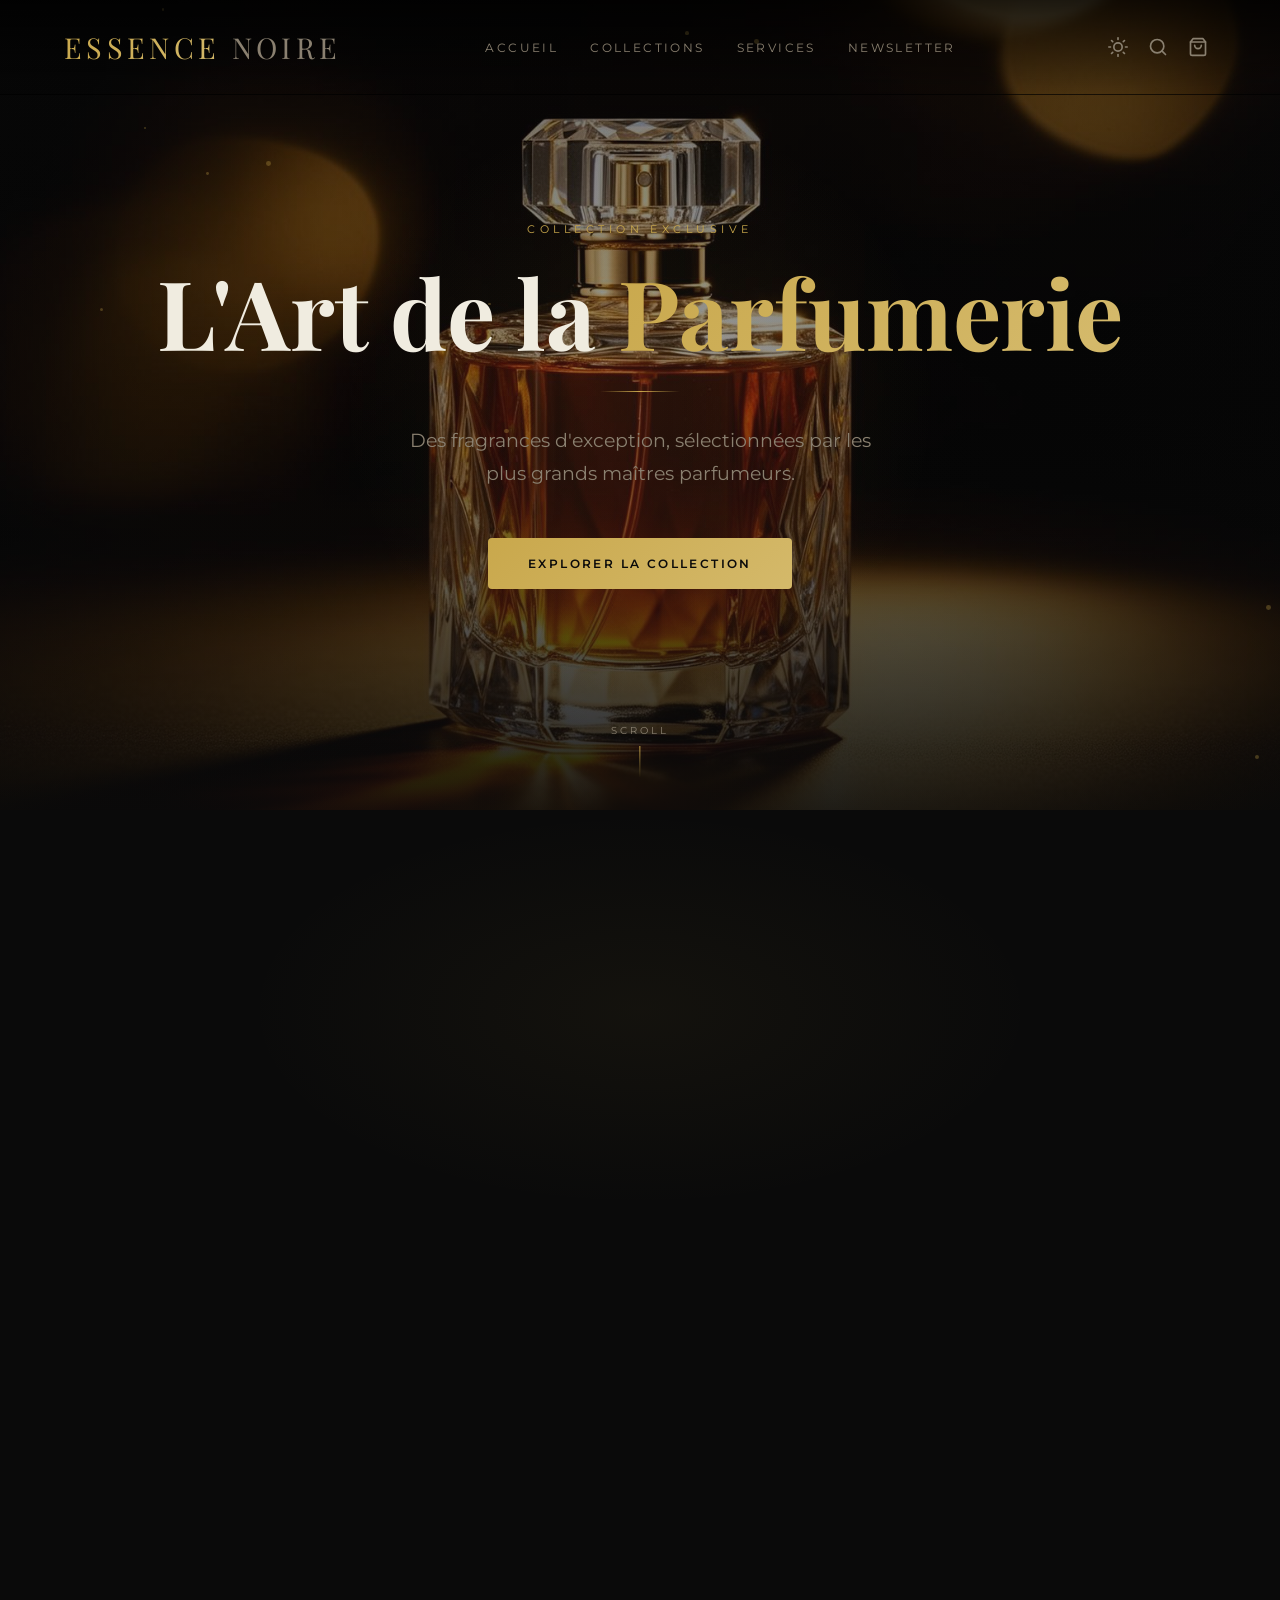
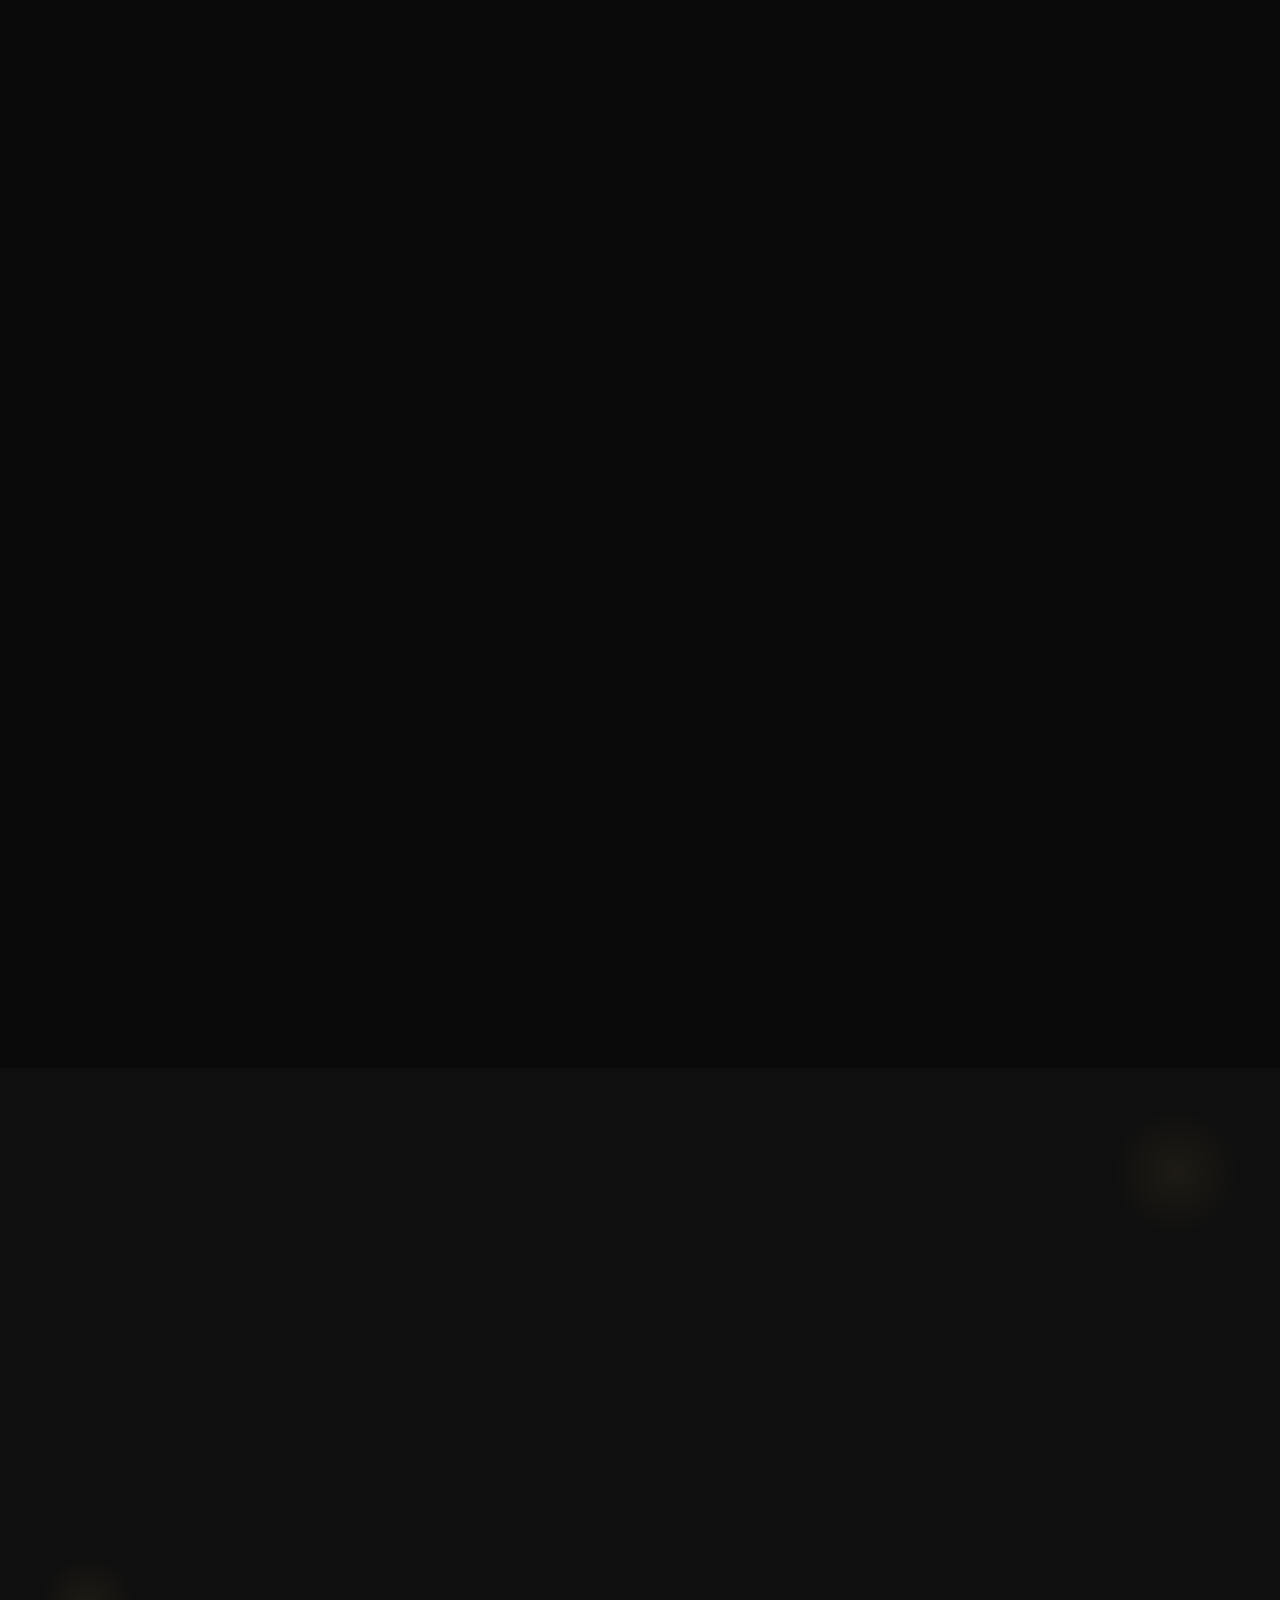
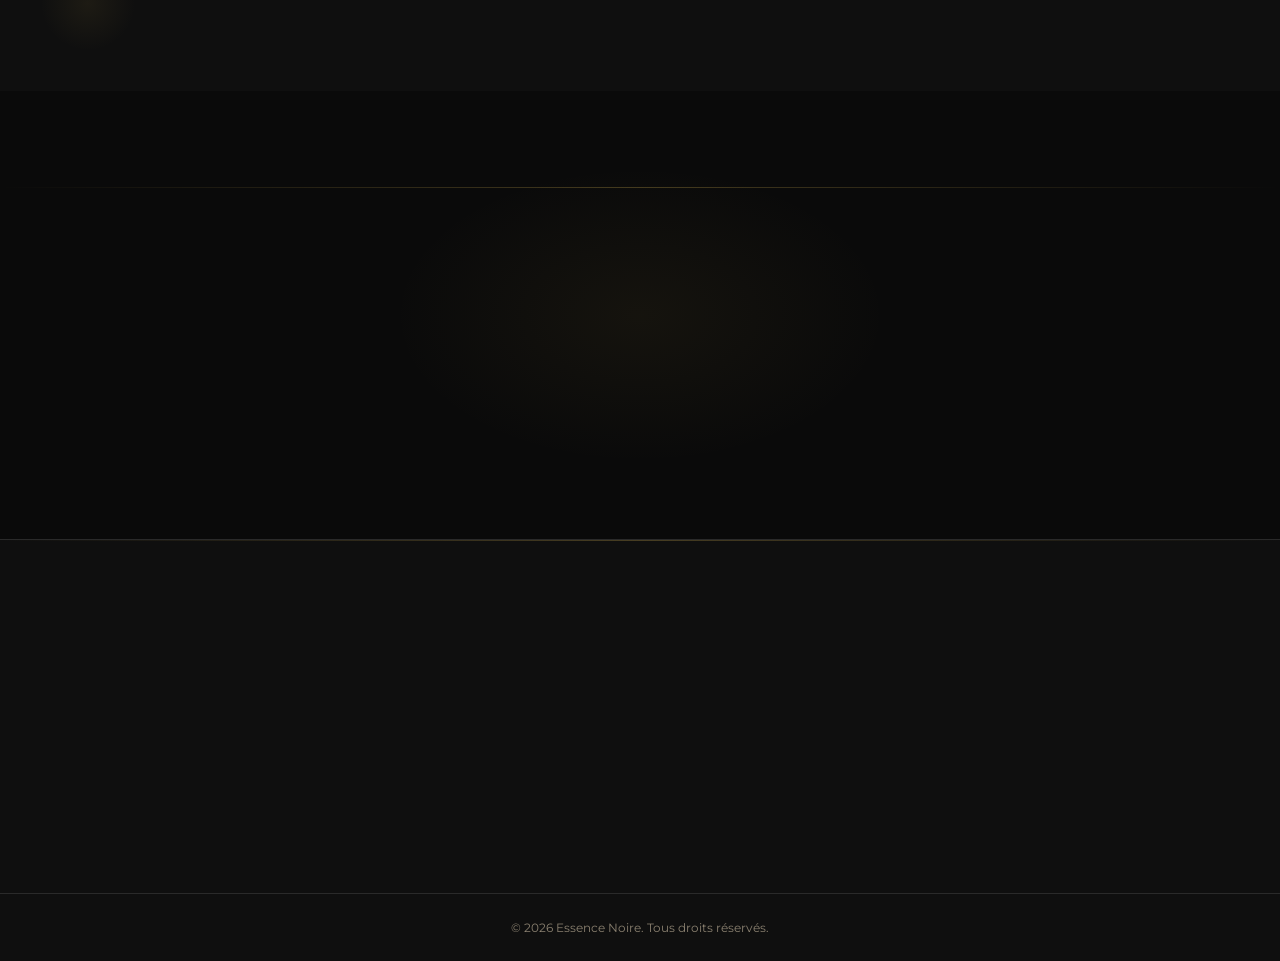
==== index.html @ 80283ce9 "commit-0" ====
<!DOCTYPE html>
<html lang="fr">
<head>
  <meta charset="UTF-8" />
  <meta name="viewport" content="width=device-width, initial-scale=1.0" />
  <title>Essence Noire — L'Art de la Parfumerie</title>
  <link rel="icon" href="favicon.ico" />
  <link rel="preconnect" href="https://fonts.googleapis.com" />
  <link rel="preconnect" href="https://fonts.gstatic.com" crossorigin />
  <link href="https://fonts.googleapis.com/css2?family=Playfair+Display:ital,wght@0,400;0,500;0,600;0,700;1,400&family=Montserrat:wght@300;400;500;600&display=swap" rel="stylesheet" />
  <link rel="stylesheet" href="style.css" />
</head>
<body class="dark">

  <!-- ===== HEADER ===== -->
  <header id="header">
    <div class="container header-inner">
      <a href="#accueil" class="logo" onclick="scrollTo('accueil')">
        <span class="logo-gold">ESSENCE</span>
        <span class="logo-light">NOIRE</span>
      </a>

      <nav id="desktop-nav">
        <button class="nav-link active" data-section="accueil" onclick="scrollTo('accueil')">Accueil</button>
        <button class="nav-link" data-section="collections" onclick="scrollTo('collections')">Collections</button>
        <button class="nav-link" data-section="services" onclick="scrollTo('services')">Services</button>
        <button class="nav-link" data-section="newsletter" onclick="scrollTo('newsletter')">Newsletter</button>
      </nav>

      <div class="header-actions">
        <button class="icon-btn" id="theme-toggle" aria-label="Changer le thème" onclick="toggleTheme()">
          <svg id="icon-sun" xmlns="http://www.w3.org/2000/svg" width="20" height="20" viewBox="0 0 24 24" fill="none" stroke="currentColor" stroke-width="2" stroke-linecap="round" stroke-linejoin="round"><circle cx="12" cy="12" r="5"/><line x1="12" y1="1" x2="12" y2="3"/><line x1="12" y1="21" x2="12" y2="23"/><line x1="4.22" y1="4.22" x2="5.64" y2="5.64"/><line x1="18.36" y1="18.36" x2="19.78" y2="19.78"/><line x1="1" y1="12" x2="3" y2="12"/><line x1="21" y1="12" x2="23" y2="12"/><line x1="4.22" y1="19.78" x2="5.64" y2="18.36"/><line x1="18.36" y1="5.64" x2="19.78" y2="4.22"/></svg>
          <svg id="icon-moon" xmlns="http://www.w3.org/2000/svg" width="20" height="20" viewBox="0 0 24 24" fill="none" stroke="currentColor" stroke-width="2" stroke-linecap="round" stroke-linejoin="round" style="display:none"><path d="M21 12.79A9 9 0 1 1 11.21 3 7 7 0 0 0 21 12.79z"/></svg>
        </button>
        <button class="icon-btn" id="search-btn" aria-label="Rechercher" onclick="toggleSearch()">
          <svg xmlns="http://www.w3.org/2000/svg" width="20" height="20" viewBox="0 0 24 24" fill="none" stroke="currentColor" stroke-width="2" stroke-linecap="round" stroke-linejoin="round"><circle cx="11" cy="11" r="8"/><line x1="21" y1="21" x2="16.65" y2="16.65"/></svg>
        </button>
        <button class="icon-btn cart-btn" aria-label="Panier" onclick="toggleCart()">
          <svg xmlns="http://www.w3.org/2000/svg" width="20" height="20" viewBox="0 0 24 24" fill="none" stroke="currentColor" stroke-width="2" stroke-linecap="round" stroke-linejoin="round"><path d="M6 2L3 6v14a2 2 0 0 0 2 2h14a2 2 0 0 0 2-2V6l-3-4z"/><line x1="3" y1="6" x2="21" y2="6"/><path d="M16 10a4 4 0 0 1-8 0"/></svg>
          <span class="cart-badge" id="cart-badge" style="display:none">0</span>
        </button>
        <button class="icon-btn mobile-menu-btn" aria-label="Menu" onclick="toggleMobileMenu()">
          <svg id="menu-icon" xmlns="http://www.w3.org/2000/svg" width="22" height="22" viewBox="0 0 24 24" fill="none" stroke="currentColor" stroke-width="2" stroke-linecap="round" stroke-linejoin="round"><line x1="3" y1="12" x2="21" y2="12"/><line x1="3" y1="6" x2="21" y2="6"/><line x1="3" y1="18" x2="21" y2="18"/></svg>
          <svg id="close-icon" xmlns="http://www.w3.org/2000/svg" width="22" height="22" viewBox="0 0 24 24" fill="none" stroke="currentColor" stroke-width="2" stroke-linecap="round" stroke-linejoin="round" style="display:none"><line x1="18" y1="6" x2="6" y2="18"/><line x1="6" y1="6" x2="18" y2="18"/></svg>
        </button>
      </div>
    </div>

    <!-- Mobile menu -->
    <div id="mobile-menu" class="mobile-menu hidden">
      <nav>
        <button class="mobile-nav-link" onclick="scrollTo('accueil')">Accueil</button>
        <button class="mobile-nav-link" onclick="scrollTo('collections')">Collections</button>
        <button class="mobile-nav-link" onclick="scrollTo('services')">Services</button>
        <button class="mobile-nav-link" onclick="scrollTo('newsletter')">Newsletter</button>
      </nav>
    </div>
  </header>

  <!-- ===== SEARCH OVERLAY ===== -->
  <div id="search-overlay" class="search-overlay hidden" onclick="closeSearch()"></div>
  <div id="search-panel" class="search-panel hidden">
    <div class="search-panel-inner">
      <div class="search-input-wrap">
        <svg class="search-input-icon" xmlns="http://www.w3.org/2000/svg" width="20" height="20" viewBox="0 0 24 24" fill="none" stroke="currentColor" stroke-width="2" stroke-linecap="round" stroke-linejoin="round"><circle cx="11" cy="11" r="8"/><line x1="21" y1="21" x2="16.65" y2="16.65"/></svg>
        <input
          type="text"
          id="search-input"
          class="search-input"
          placeholder="Rechercher un parfum, une marque, une note…"
          oninput="handleSearch()"
          autocomplete="off"
        />
        <button class="search-clear hidden" id="search-clear" onclick="clearSearch()" aria-label="Effacer">
          <svg xmlns="http://www.w3.org/2000/svg" width="16" height="16" viewBox="0 0 24 24" fill="none" stroke="currentColor" stroke-width="2" stroke-linecap="round" stroke-linejoin="round"><line x1="18" y1="6" x2="6" y2="18"/><line x1="6" y1="6" x2="18" y2="18"/></svg>
        </button>
        <button class="search-close-btn" onclick="closeSearch()" aria-label="Fermer">Esc</button>
      </div>

      <!-- Results -->
      <div id="search-results" class="search-results hidden"></div>

      <!-- Default state -->
      <div id="search-default" class="search-default">
        <p class="search-hint">Tapez pour rechercher parmi nos <strong>6 parfums</strong></p>
        <div class="search-tags">
          <button class="search-tag" onclick="setSearchQuery('Dior')">Dior</button>
          <button class="search-tag" onclick="setSearchQuery('Orientale')">Orientale</button>
          <button class="search-tag" onclick="setSearchQuery('Florale')">Florale</button>
          <button class="search-tag" onclick="setSearchQuery('Boisée')">Boisée</button>
          <button class="search-tag" onclick="setSearchQuery('Baccarat')">Baccarat</button>
          <button class="search-tag" onclick="setSearchQuery('Chanel')">Chanel</button>
        </div>
      </div>

      <!-- No results -->
      <div id="search-empty" class="search-empty hidden">
        <svg xmlns="http://www.w3.org/2000/svg" width="40" height="40" viewBox="0 0 24 24" fill="none" stroke="currentColor" stroke-width="1.5" stroke-linecap="round" stroke-linejoin="round"><circle cx="11" cy="11" r="8"/><line x1="21" y1="21" x2="16.65" y2="16.65"/></svg>
        <p>Aucun parfum trouvé pour <strong id="search-empty-query"></strong></p>
      </div>
    </div>
  </div>

  <!-- ===== HERO ===== -->
  <section id="accueil" class="hero">
    <div class="hero-bg">
      <img src="assets/hero-perfume.jpg" alt="Parfum de luxe" class="hero-img" id="hero-img" />
    </div>
    <div class="hero-overlay"></div>
    <div class="hero-overlay-sides"></div>

    <!-- Particles -->
    <div class="particles" id="particles"></div>
    <div class="hero-glow"></div>

    <div class="container hero-content">
      <p class="hero-sub reveal-item">Collection Exclusive</p>
      <h1 class="hero-title reveal-item">
        L'Art de la <em>Parfumerie</em>
      </h1>
      <div class="hero-divider reveal-item"></div>
      <p class="hero-desc reveal-item">
        Des fragrances d'exception, sélectionnées par les plus grands maîtres parfumeurs.
      </p>
      <a href="#collections" class="hero-btn reveal-item" onclick="event.preventDefault(); scrollTo('collections')">
        Explorer la Collection
      </a>
    </div>

    <div class="scroll-indicator">
      <span class="scroll-text">Scroll</span>
      <div class="scroll-line"></div>
    </div>
  </section>

  <!-- ===== COLLECTIONS ===== -->
  <section id="collections" class="section">
    <div class="section-glow"></div>
    <div class="container">
      <div class="section-header">
        <p class="section-label reveal-item">Sélection Exclusive</p>
        <h2 class="section-title reveal-item">Nos Parfums Vedettes</h2>
        <div class="ornament reveal-item">
          <span class="ornament-diamond"></span>
          <div class="ornament-line"></div>
          <span class="ornament-diamond"></span>
        </div>
        <p class="section-desc reveal-item">Fragrances sélectionnées pour leur qualité et leur singularité.</p>
      </div>

      <div class="products-grid" id="products-grid"></div>
    </div>
  </section>

  <!-- ===== SERVICES ===== -->
  <section id="services" class="section section-alt">
    <div class="service-glow service-glow-1"></div>
    <div class="service-glow service-glow-2"></div>
    <div class="container">
      <div class="section-header">
        <p class="section-label reveal-item">Nos Services</p>
        <h2 class="section-title reveal-item">Une Expérience d'Exception</h2>
        <div class="ornament reveal-item">
          <span class="ornament-diamond"></span>
          <div class="ornament-line"></div>
          <span class="ornament-diamond"></span>
        </div>
      </div>

      <div class="services-grid">
        <div class="service-card reveal-item">
          <div class="service-icon">✨</div>
          <h3>Échantillons Offerts</h3>
          <p>Des échantillons avec chaque commande.</p>
        </div>
        <div class="service-card reveal-item">
          <div class="service-icon">📦</div>
          <h3>Emballage Luxueux</h3>
          <p>Un écrin digne des plus grandes maisons.</p>
        </div>
        <div class="service-card reveal-item">
          <div class="service-icon">🚚</div>
          <h3>Livraison Express</h3>
          <p>24h sur Paris, 48h en France.</p>
        </div>
        <div class="service-card reveal-item">
          <div class="service-icon">💬</div>
          <h3>Conseil Expert</h3>
          <p>Nos parfumeurs vous accompagnent.</p>
        </div>
      </div>
    </div>
  </section>

  <!-- ===== NEWSLETTER ===== -->
  <section id="newsletter" class="section newsletter-section">
    <div class="newsletter-glow"></div>
    <div class="separator-glow"></div>
    <div class="container">
      <div class="newsletter-inner">
        <p class="section-label reveal-item">Newsletter</p>
        <h2 class="section-title reveal-item">Restez Informé</h2>
        <div class="ornament reveal-item">
          <span class="ornament-diamond"></span>
          <div class="ornament-line"></div>
          <span class="ornament-diamond"></span>
        </div>
        <p class="section-desc reveal-item">Recevez nos nouvelles collections et offres exclusives.</p>

        <div class="newsletter-form-wrap reveal-item" id="newsletter-wrap">
          <form class="newsletter-form" onsubmit="handleNewsletter(event)">
            <div class="email-field">
              <svg class="email-icon" xmlns="http://www.w3.org/2000/svg" width="16" height="16" viewBox="0 0 24 24" fill="none" stroke="currentColor" stroke-width="2" stroke-linecap="round" stroke-linejoin="round"><path d="M4 4h16c1.1 0 2 .9 2 2v12c0 1.1-.9 2-2 2H4c-1.1 0-2-.9-2-2V6c0-1.1.9-2 2-2z"/><polyline points="22,6 12,12 2,6"/></svg>
              <input type="email" placeholder="Votre email" required id="email-input" />
            </div>
            <button type="submit" class="btn-primary">
              S'inscrire
              <svg xmlns="http://www.w3.org/2000/svg" width="16" height="16" viewBox="0 0 24 24" fill="none" stroke="currentColor" stroke-width="2" stroke-linecap="round" stroke-linejoin="round"><line x1="5" y1="12" x2="19" y2="12"/><polyline points="12 5 19 12 12 19"/></svg>
            </button>
          </form>
          <div id="newsletter-success" class="newsletter-success hidden">
            <div class="success-icon">✓</div>
            <span>Merci pour votre inscription !</span>
          </div>
        </div>
      </div>
    </div>
  </section>

  <!-- ===== FOOTER ===== -->
  <footer class="footer">
    <div class="separator-glow"></div>
    <div class="container footer-grid">
      <div class="footer-brand reveal-item">
        <h3 class="footer-logo">
          <span class="logo-gold">ESSENCE</span>
          <span class="logo-light"> NOIRE</span>
        </h3>
        <p>L'art de la parfumerie d'exception depuis Casablanca. Chaque fragrance raconte une histoire unique.</p>
      </div>

      <div class="footer-col reveal-item">
        <h4 class="footer-heading">Contact</h4>
        <p class="footer-contact-item">
          <svg xmlns="http://www.w3.org/2000/svg" width="16" height="16" viewBox="0 0 24 24" fill="none" stroke="currentColor" stroke-width="2" stroke-linecap="round" stroke-linejoin="round"><path d="M21 10c0 7-9 13-9 13s-9-6-9-13a9 9 0 0 1 18 0z"/><circle cx="12" cy="10" r="3"/></svg>
          Bd Anfa, Casablanca 20250, Maroc
        </p>
        <p class="footer-contact-item">
          <svg xmlns="http://www.w3.org/2000/svg" width="16" height="16" viewBox="0 0 24 24" fill="none" stroke="currentColor" stroke-width="2" stroke-linecap="round" stroke-linejoin="round"><path d="M22 16.92v3a2 2 0 0 1-2.18 2 19.79 19.79 0 0 1-8.63-3.07A19.5 19.5 0 0 1 4.69 13a19.79 19.79 0 0 1-3.07-8.67A2 2 0 0 1 3.56 2h3a2 2 0 0 1 2 1.72c.127.96.361 1.903.7 2.81a2 2 0 0 1-.45 2.11L8.09 9.91a16 16 0 0 0 6 6l1.27-1.27a2 2 0 0 1 2.11-.45c.907.339 1.85.573 2.81.7A2 2 0 0 1 22 16.92z"/></svg>
          +212 5 22 36 10 00
        </p>
        <p class="footer-contact-item">
          <svg xmlns="http://www.w3.org/2000/svg" width="16" height="16" viewBox="0 0 24 24" fill="none" stroke="currentColor" stroke-width="2" stroke-linecap="round" stroke-linejoin="round"><path d="M4 4h16c1.1 0 2 .9 2 2v12c0 1.1-.9 2-2 2H4c-1.1 0-2-.9-2-2V6c0-1.1.9-2 2-2z"/><polyline points="22,6 12,12 2,6"/></svg>
          contact@essencenoire.ma
        </p>
      </div>

      <div class="footer-col reveal-item">
        <h4 class="footer-heading">Informations</h4>
        <ul class="footer-links">
          <li><a href="#">Mentions Légales</a></li>
          <li><a href="#">Confidentialité</a></li>
          <li><a href="#">CGV</a></li>
          <li><a href="admin.html" style="color:var(--gold)">⚙ Admin</a></li>
        </ul>
      </div>
    </div>
    <div class="footer-bottom">
      <p>© 2026 Essence Noire. Tous droits réservés.</p>
    </div>
  </footer>

  <!-- ===== CART DRAWER ===== -->
  <div id="cart-overlay" class="cart-overlay hidden" onclick="closeCart()"></div>
  <div id="cart-drawer" class="cart-drawer">
    <div class="cart-header">
      <h3>Votre Panier</h3>
      <button class="icon-btn" onclick="closeCart()">
        <svg xmlns="http://www.w3.org/2000/svg" width="20" height="20" viewBox="0 0 24 24" fill="none" stroke="currentColor" stroke-width="2" stroke-linecap="round" stroke-linejoin="round"><line x1="18" y1="6" x2="6" y2="18"/><line x1="6" y1="6" x2="18" y2="18"/></svg>
      </button>
    </div>
    <div id="cart-items" class="cart-items"></div>
    <div class="cart-footer" id="cart-footer" style="display:none">
      <div class="cart-total">
        <span>Total</span>
        <span id="cart-total-price">0.00 MAD</span>
      </div>
      <button class="btn-primary btn-full" onclick="openCheckout()">
        <svg xmlns="http://www.w3.org/2000/svg" width="16" height="16" viewBox="0 0 24 24" fill="none" stroke="currentColor" stroke-width="2" stroke-linecap="round" stroke-linejoin="round"><path d="M5 12h14"/><path d="M12 5l7 7-7 7"/></svg>
        Commander
      </button>
    </div>
  </div>

  <!-- ===== PRODUCT MODAL ===== -->
  <div id="modal-overlay" class="modal-overlay hidden" onclick="closeModal()"></div>
  <div id="product-modal" class="product-modal hidden">
    <button class="modal-close" onclick="closeModal()">
      <svg xmlns="http://www.w3.org/2000/svg" width="20" height="20" viewBox="0 0 24 24" fill="none" stroke="currentColor" stroke-width="2" stroke-linecap="round" stroke-linejoin="round"><line x1="18" y1="6" x2="6" y2="18"/><line x1="6" y1="6" x2="18" y2="18"/></svg>
    </button>
    <div id="modal-content" class="modal-content"></div>
  </div>

  <!-- ===== CHECKOUT MODAL ===== -->
  <div id="checkout-overlay" class="modal-overlay hidden" onclick="closeCheckout()"></div>
  <div id="checkout-modal" class="checkout-modal hidden">
    <button class="modal-close" onclick="closeCheckout()">
      <svg xmlns="http://www.w3.org/2000/svg" width="20" height="20" viewBox="0 0 24 24" fill="none" stroke="currentColor" stroke-width="2" stroke-linecap="round" stroke-linejoin="round"><line x1="18" y1="6" x2="6" y2="18"/><line x1="6" y1="6" x2="18" y2="18"/></svg>
    </button>

    <!-- Step indicator -->
    <div class="checkout-steps">
      <div class="checkout-step active" id="step-dot-1">
        <div class="step-dot">1</div>
        <span>Vos infos</span>
      </div>
      <div class="step-line"></div>
      <div class="checkout-step" id="step-dot-2">
        <div class="step-dot">2</div>
        <span>Récapitulatif</span>
      </div>
      <div class="step-line"></div>
      <div class="checkout-step" id="step-dot-3">
        <div class="step-dot">✓</div>
        <span>Confirmation</span>
      </div>
    </div>

    <!-- STEP 1 : Form -->
    <div id="checkout-step-1" class="checkout-body">
      <h2 class="checkout-title">Informations de livraison</h2>
      <form id="checkout-form" onsubmit="goToStep2(event)" novalidate>
        <div class="form-row">
          <div class="form-group">
            <label>Prénom *</label>
            <input type="text" id="c-firstname" placeholder="Mohammed" required />
            <span class="field-error" id="err-firstname"></span>
          </div>
          <div class="form-group">
            <label>Nom *</label>
            <input type="text" id="c-lastname" placeholder="El Amrani" required />
            <span class="field-error" id="err-lastname"></span>
          </div>
        </div>
        <div class="form-group">
          <label>Email *</label>
          <input type="email" id="c-email" placeholder="vous@exemple.ma" required />
          <span class="field-error" id="err-email"></span>
        </div>
        <div class="form-group">
          <label>Téléphone *</label>
          <input type="tel" id="c-phone" placeholder="+212 6 00 00 00 00" required />
          <span class="field-error" id="err-phone"></span>
        </div>
        <div class="form-group">
          <label>Adresse *</label>
          <input type="text" id="c-address" placeholder="Bd Anfa, Apt 5" required />
          <span class="field-error" id="err-address"></span>
        </div>
        <div class="form-row">
          <div class="form-group">
            <label>Ville *</label>
            <input type="text" id="c-city" placeholder="Casablanca" required />
            <span class="field-error" id="err-city"></span>
          </div>
          <div class="form-group">
            <label>Code Postal</label>
            <input type="text" id="c-zip" placeholder="20250" />
          </div>
        </div>
        <div class="form-group">
          <label>Note (optionnel)</label>
          <textarea id="c-note" placeholder="Instructions de livraison..."></textarea>
        </div>
        <div class="checkout-footer">
          <button type="button" class="btn-ghost" onclick="closeCheckout()">Annuler</button>
          <button type="submit" class="btn-primary">
            Continuer
            <svg xmlns="http://www.w3.org/2000/svg" width="16" height="16" viewBox="0 0 24 24" fill="none" stroke="currentColor" stroke-width="2" stroke-linecap="round" stroke-linejoin="round"><path d="M5 12h14"/><path d="M12 5l7 7-7 7"/></svg>
          </button>
        </div>
      </form>
    </div>

    <!-- STEP 2 : Summary -->
    <div id="checkout-step-2" class="checkout-body hidden">
      <h2 class="checkout-title">Récapitulatif de la commande</h2>
      <div class="summary-grid">
        <div>
          <h4 class="summary-section-title">Livraison à</h4>
          <div id="summary-address" class="summary-address-box"></div>
        </div>
        <div>
          <h4 class="summary-section-title">Articles</h4>
          <div id="summary-items" class="summary-items"></div>
          <div class="summary-total-row">
            <span>Total</span>
            <span id="summary-total" class="summary-total-amount"></span>
          </div>
        </div>
      </div>
      <div class="checkout-footer">
        <button type="button" class="btn-ghost" onclick="goToStep1()">← Retour</button>
        <button type="button" class="btn-primary" onclick="confirmOrder()">
          <svg xmlns="http://www.w3.org/2000/svg" width="16" height="16" viewBox="0 0 24 24" fill="none" stroke="currentColor" stroke-width="2" stroke-linecap="round" stroke-linejoin="round"><polyline points="20 6 9 17 4 12"/></svg>
          Confirmer la commande
        </button>
      </div>
    </div>

    <!-- STEP 3 : Confirmation -->
    <div id="checkout-step-3" class="checkout-body hidden">
      <div class="confirmation-wrap">
        <div class="confirmation-icon">✓</div>
        <h2 class="checkout-title">Commande confirmée !</h2>
        <p class="confirmation-ref">Référence : <strong id="order-ref"></strong></p>
        <p class="confirmation-msg">Merci pour votre commande. Nous vous contacterons bientôt pour organiser la livraison.</p>
        <button class="btn-primary" onclick="closeCheckout()">Fermer</button>
      </div>
    </div>
  </div>

  <script src="app.js"></script>
</body>
</html>
---- style.css ----
/* ========================================
   ESSENCE NOIRE — Style Premium
   HTML + CSS + JS pur (pas de framework)
   ======================================== */

/* ---- Variables ---- */
:root {
  --gold: #c9a84c;
  --gold-light: #d4b96a;
  --gold-dark: #8a6f2e;
  --cream: #f5f0e8;
  --rose: #d4836a;
  --bg: #0a0a0a;
  --bg-card: #111111;
  --bg-muted: #1a1a1a;
  --text: #f0ece0;
  --text-muted: #8a8070;
  --border: #2a2a2a;
  --radius: 4px;
  --font-display: 'Playfair Display', Georgia, serif;
  --font-body: 'Montserrat', system-ui, sans-serif;
  --shadow-gold: 0 4px 30px rgba(201,168,76,0.15);
  --shadow-elevated: 0 8px 40px rgba(0,0,0,0.5);
}

body.light {
  --bg: #faf8f4;
  --bg-card: #f5f2ec;
  --bg-muted: #eee8dc;
  --text: #2a2016;
  --text-muted: #7a6a50;
  --border: #ddd4c0;
  --gold: #9a6e1a;
  --gold-light: #b88a2e;
}

/* ---- Reset ---- */
*, *::before, *::after { box-sizing: border-box; margin: 0; padding: 0; }
html { scroll-behavior: smooth; }
body {
  font-family: var(--font-body);
  background: var(--bg);
  color: var(--text);
  line-height: 1.6;
  overflow-x: hidden;
  transition: background 0.4s, color 0.4s;
}
a { text-decoration: none; color: inherit; }
button { cursor: pointer; font-family: var(--font-body); }
img { display: block; max-width: 100%; }
ul { list-style: none; }

.container {
  max-width: 1200px;
  margin: 0 auto;
  padding: 0 24px;
}

.hidden { display: none !important; }

/* ========================================
   HEADER
   ======================================== */
#header {
  position: fixed;
  top: 0; left: 0; right: 0;
  z-index: 100;
  transition: background 0.5s, padding 0.4s, border-color 0.4s;
  padding: 24px 0;
  background: linear-gradient(to bottom, rgba(0,0,0,0.7), transparent);
  border-bottom: 1px solid transparent;
}
#header.scrolled {
  background: rgba(10,10,10,0.85);
  backdrop-filter: blur(16px);
  -webkit-backdrop-filter: blur(16px);
  border-color: rgba(201,168,76,0.1);
  padding: 12px 0;
}
body.light #header.scrolled { background: rgba(250,248,244,0.85); }

.header-inner {
  display: flex;
  align-items: center;
  justify-content: space-between;
}

.logo {
  font-family: var(--font-display);
  font-size: clamp(1.3rem, 2.5vw, 1.8rem);
  letter-spacing: 0.15em;
}
.logo-gold {
  background: linear-gradient(135deg, var(--gold), var(--gold-light));
  -webkit-background-clip: text;
  -webkit-text-fill-color: transparent;
  background-clip: text;
}
.logo-light { color: var(--text-muted); font-weight: 300; }

#desktop-nav {
  display: flex;
  gap: 32px;
}
.nav-link {
  background: none;
  border: none;
  font-size: 0.75rem;
  letter-spacing: 0.2em;
  text-transform: uppercase;
  color: var(--text-muted);
  padding: 8px 0;
  position: relative;
  transition: color 0.3s;
}
.nav-link::after {
  content: '';
  position: absolute;
  bottom: -2px; left: 0;
  width: 100%; height: 1px;
  background: linear-gradient(to right, var(--gold), var(--gold-light));
  transform: scaleX(0);
  transition: transform 0.3s;
}
.nav-link.active { color: var(--gold); }
.nav-link.active::after { transform: scaleX(1); }
.nav-link:hover { color: var(--text); }

.header-actions {
  display: flex;
  align-items: center;
  gap: 4px;
}
.icon-btn {
  background: none;
  border: none;
  padding: 8px;
  color: var(--text-muted);
  border-radius: var(--radius);
  transition: color 0.3s, transform 0.2s;
  position: relative;
  display: flex;
  align-items: center;
  justify-content: center;
}
.icon-btn:hover { color: var(--gold); transform: scale(1.1); }

.cart-badge {
  position: absolute;
  top: 0; right: 0;
  width: 18px; height: 18px;
  background: linear-gradient(135deg, var(--gold), var(--gold-light));
  color: #0a0a0a;
  font-size: 10px;
  font-weight: 600;
  border-radius: 50%;
  display: flex;
  align-items: center;
  justify-content: center;
}

.mobile-menu-btn { display: none; }

.mobile-menu {
  background: rgba(10,10,10,0.95);
  backdrop-filter: blur(16px);
  border-bottom: 1px solid rgba(201,168,76,0.1);
  overflow: hidden;
  transition: max-height 0.3s ease;
}
body.light .mobile-menu { background: rgba(250,248,244,0.95); }
.mobile-menu nav {
  display: flex;
  flex-direction: column;
  padding: 16px 24px;
}
.mobile-nav-link {
  background: none;
  border: none;
  text-align: left;
  font-size: 0.75rem;
  letter-spacing: 0.2em;
  text-transform: uppercase;
  color: var(--text-muted);
  padding: 12px 0;
  transition: color 0.3s;
  border-bottom: 1px solid var(--border);
}
.mobile-nav-link:last-child { border-bottom: none; }
.mobile-nav-link:hover { color: var(--gold); }

/* ========================================
   HERO
   ======================================== */
.hero {
  position: relative;
  min-height: 90vh;
  display: flex;
  align-items: center;
  justify-content: center;
  overflow: hidden;
}
.hero-bg {
  position: absolute;
  inset: 0;
}
.hero-img {
  width: 100%; height: 110%;
  object-fit: cover;
  transform-origin: center;
  animation: kenBurns 20s ease-in-out infinite alternate;
}
@keyframes kenBurns {
  from { transform: scale(1) translate(0, -5%); }
  to   { transform: scale(1.08) translate(1%, 0); }
}
.hero-overlay {
  position: absolute;
  inset: 0;
  background: linear-gradient(to bottom, rgba(10,10,10,0.55) 0%, rgba(10,10,10,0.4) 50%, rgba(10,10,10,0.9) 100%);
}
.hero-overlay-sides {
  position: absolute;
  inset: 0;
  background: linear-gradient(to right, rgba(10,10,10,0.3), transparent, rgba(10,10,10,0.3));
}
.hero-glow {
  position: absolute;
  top: 50%; left: 50%;
  transform: translate(-50%, -50%);
  width: 600px; height: 600px;
  background: radial-gradient(circle, rgba(201,168,76,0.08) 0%, transparent 70%);
  border-radius: 50%;
  pointer-events: none;
  animation: drift 8s ease-in-out infinite;
}
@keyframes drift {
  0%, 100% { transform: translate(-50%, -50%) scale(1); }
  50% { transform: translate(-48%, -52%) scale(1.05); }
}

/* Particles */
.particles {
  position: absolute;
  inset: 0;
  pointer-events: none;
  overflow: hidden;
}
.particle {
  position: absolute;
  border-radius: 50%;
  background: rgba(201,168,76,0.3);
  animation: floatParticle var(--dur) var(--delay) ease-in-out infinite;
}
@keyframes floatParticle {
  0%   { transform: translate(0, 0) scale(1); opacity: 0.2; }
  25%  { transform: translate(10px, -30px) scale(1.3); opacity: 0.6; }
  50%  { transform: translate(-5px, -60px) scale(0.8); opacity: 0.3; }
  75%  { transform: translate(15px, -30px) scale(1.1); opacity: 0.7; }
  100% { transform: translate(0, 0) scale(1); opacity: 0.2; }
}

.hero-content {
  position: relative;
  z-index: 2;
  text-align: center;
  padding: 80px 24px;
}
.hero-sub {
  font-size: 0.7rem;
  letter-spacing: 0.4em;
  text-transform: uppercase;
  color: var(--gold);
  margin-bottom: 24px;
}
.hero-title {
  font-family: var(--font-display);
  font-size: clamp(2.5rem, 8vw, 6rem);
  line-height: 1;
  color: var(--text);
  margin-bottom: 32px;
}
.hero-title em {
  font-style: normal;
  background: linear-gradient(135deg, var(--gold) 0%, var(--gold-light) 50%, var(--gold) 100%);
  background-size: 200% auto;
  -webkit-background-clip: text;
  -webkit-text-fill-color: transparent;
  background-clip: text;
  animation: shimmer 4s linear infinite;
}
@keyframes shimmer {
  0% { background-position: 0% center; }
  100% { background-position: 200% center; }
}
.hero-divider {
  width: 80px; height: 1px;
  margin: 0 auto 32px;
  background: linear-gradient(to right, transparent, var(--gold), transparent);
  transform-origin: center;
  animation: scaleIn 1s ease 0.8s both;
}
@keyframes scaleIn { from { transform: scaleX(0); } to { transform: scaleX(1); } }

.hero-desc {
  color: var(--text-muted);
  font-size: clamp(1rem, 2vw, 1.2rem);
  max-width: 480px;
  margin: 0 auto 48px;
  line-height: 1.7;
}
.hero-btn {
  display: inline-block;
  padding: 16px 40px;
  background: linear-gradient(135deg, var(--gold), var(--gold-light));
  color: #0a0a0a;
  font-size: 0.75rem;
  letter-spacing: 0.2em;
  text-transform: uppercase;
  border-radius: var(--radius);
  font-weight: 600;
  transition: transform 0.3s, box-shadow 0.3s;
}
.hero-btn:hover {
  transform: translateY(-3px) scale(1.03);
  box-shadow: 0 8px 30px rgba(201,168,76,0.4);
}

.scroll-indicator {
  position: absolute;
  bottom: 32px; left: 50%;
  transform: translateX(-50%);
  display: flex;
  flex-direction: column;
  align-items: center;
  gap: 8px;
  z-index: 2;
}
.scroll-text {
  font-size: 0.6rem;
  letter-spacing: 0.3em;
  text-transform: uppercase;
  color: var(--text-muted);
}
.scroll-line {
  width: 1px; height: 32px;
  background: linear-gradient(to bottom, var(--gold), transparent);
  animation: pulse 2s ease-in-out infinite;
}
@keyframes pulse { 0%, 100% { opacity: 0.4; transform: scaleY(0.5); } 50% { opacity: 1; transform: scaleY(1); } }

/* ========================================
   SECTIONS
   ======================================== */
.section {
  padding: 96px 0;
  position: relative;
}
.section-alt {
  background: rgba(255,255,255,0.02);
}
body.light .section-alt { background: rgba(0,0,0,0.02); }

.section-glow {
  position: absolute;
  top: 0; left: 50%;
  transform: translateX(-50%);
  width: 800px; height: 400px;
  background: radial-gradient(ellipse, rgba(201,168,76,0.05) 0%, transparent 70%);
  pointer-events: none;
}

.section-header { text-align: center; margin-bottom: 64px; }
.section-label {
  font-size: 0.65rem;
  letter-spacing: 0.3em;
  text-transform: uppercase;
  color: var(--gold);
  margin-bottom: 16px;
  display: block;
}
.section-title {
  font-family: var(--font-display);
  font-size: clamp(2rem, 4vw, 3rem);
  color: var(--text);
  margin-bottom: 24px;
}
.section-desc {
  color: var(--text-muted);
  max-width: 480px;
  margin: 16px auto 0;
}

.ornament {
  display: flex;
  align-items: center;
  gap: 12px;
  max-width: 240px;
  margin: 0 auto;
}
.ornament-diamond {
  width: 8px; height: 8px;
  transform: rotate(45deg);
  background: rgba(201,168,76,0.6);
  flex-shrink: 0;
}
.ornament-line {
  flex: 1;
  height: 1px;
  background: linear-gradient(to right, transparent, rgba(201,168,76,0.4), transparent);
}

/* ========================================
   PRODUCTS GRID
   ======================================== */
.products-grid {
  display: grid;
  grid-template-columns: repeat(auto-fill, minmax(300px, 1fr));
  gap: 32px;
}

.product-card {
  background: var(--bg-card);
  border: 1px solid var(--border);
  border-radius: var(--radius);
  overflow: hidden;
  transition: transform 0.3s, box-shadow 0.3s, border-color 0.3s;
  cursor: pointer;
}
.product-card:hover {
  transform: translateY(-8px);
  box-shadow: var(--shadow-elevated), var(--shadow-gold);
  border-color: rgba(201,168,76,0.25);
}

.product-img-wrap {
  position: relative;
  aspect-ratio: 3/4;
  overflow: hidden;
}
.product-img {
  width: 100%; height: 100%;
  object-fit: cover;
  transition: transform 0.7s cubic-bezier(0.16,1,0.3,1);
}
.product-card:hover .product-img { transform: scale(1.12); }

.product-overlay {
  position: absolute;
  inset: 0;
  background: linear-gradient(to top, rgba(10,10,10,0.8), rgba(10,10,10,0.2), transparent);
  opacity: 0;
  transition: opacity 0.5s;
  display: flex;
  align-items: center;
  justify-content: center;
}
.product-card:hover .product-overlay { opacity: 1; }

.product-discover {
  padding: 8px 16px;
  background: rgba(10,10,10,0.9);
  backdrop-filter: blur(4px);
  color: var(--text);
  font-size: 0.65rem;
  letter-spacing: 0.2em;
  text-transform: uppercase;
  border-radius: var(--radius);
  display: flex;
  align-items: center;
  gap: 8px;
  transform: translateY(16px);
  transition: transform 0.4s ease 0.1s, opacity 0.4s ease 0.1s;
  opacity: 0;
}
.product-card:hover .product-discover { transform: translateY(0); opacity: 1; }

.product-family-badge {
  position: absolute;
  top: 12px; left: 12px;
  padding: 4px 12px;
  background: rgba(10,10,10,0.8);
  backdrop-filter: blur(4px);
  border: 1px solid rgba(255,255,255,0.1);
  border-radius: var(--radius);
  font-size: 0.6rem;
  letter-spacing: 0.15em;
  text-transform: uppercase;
  color: var(--text);
}

.product-fav-badge {
  position: absolute;
  top: 12px; right: 12px;
  color: #e05050;
  fill: #e05050;
  filter: drop-shadow(0 2px 4px rgba(0,0,0,0.5));
}

.product-body { padding: 20px; }
.product-brand {
  font-size: 0.6rem;
  letter-spacing: 0.2em;
  text-transform: uppercase;
  color: var(--text-muted);
  margin-bottom: 8px;
}
.product-name {
  font-family: var(--font-display);
  font-size: 1.1rem;
  color: var(--text);
  margin-bottom: 12px;
  transition: color 0.3s;
}
.product-card:hover .product-name { color: var(--gold); }

.product-notes {
  display: flex;
  flex-wrap: wrap;
  gap: 6px;
  margin-bottom: 16px;
}
.product-note {
  font-size: 0.6rem;
  padding: 4px 10px;
  background: var(--bg-muted);
  border: 1px solid var(--border);
  border-radius: var(--radius);
  color: var(--text-muted);
}

.product-footer {
  display: flex;
  align-items: center;
  justify-content: space-between;
  padding-top: 16px;
  border-top: 1px solid var(--border);
}
.product-price {
  font-family: var(--font-display);
  font-size: 1.2rem;
  color: var(--gold);
}
.product-actions { display: flex; gap: 4px; }
.action-btn {
  background: none;
  border: none;
  padding: 10px;
  border-radius: var(--radius);
  color: var(--text-muted);
  transition: color 0.3s, background 0.3s, transform 0.2s;
  display: flex;
  align-items: center;
  justify-content: center;
}
.action-btn:hover { transform: scale(1.15); }
.action-btn.fav-btn:hover { color: #e05050; background: rgba(224,80,80,0.1); }
.action-btn.fav-btn.active { color: #e05050; fill: #e05050; }
.action-btn.cart-add-btn:hover { color: var(--gold); background: rgba(201,168,76,0.1); }

/* ========================================
   SERVICES
   ======================================== */
.service-glow {
  position: absolute;
  border-radius: 50%;
  background: radial-gradient(circle, rgba(201,168,76,0.08) 0%, transparent 70%);
  pointer-events: none;
  animation: drift 10s ease-in-out infinite;
}
.service-glow-1 { top: 40px; right: 40px; width: 128px; height: 128px; }
.service-glow-2 { bottom: 40px; left: 40px; width: 96px; height: 96px; animation-delay: -5s; }

.services-grid {
  display: grid;
  grid-template-columns: repeat(auto-fill, minmax(220px, 1fr));
  gap: 24px;
}
.service-card {
  background: var(--bg-card);
  border: 1px solid var(--border);
  border-radius: var(--radius);
  padding: 32px;
  text-align: center;
  transition: transform 0.3s, box-shadow 0.3s, border-color 0.3s;
  backdrop-filter: blur(4px);
}
.service-card:hover {
  transform: translateY(-8px);
  box-shadow: var(--shadow-elevated);
  border-color: rgba(201,168,76,0.2);
}
.service-icon {
  width: 56px; height: 56px;
  margin: 0 auto 20px;
  border-radius: 50%;
  background: rgba(201,168,76,0.1);
  border: 1px solid rgba(201,168,76,0.2);
  display: flex;
  align-items: center;
  justify-content: center;
  font-size: 1.5rem;
  transition: transform 0.3s;
}
.service-card:hover .service-icon { transform: scale(1.1) rotate(5deg); }
.service-card h3 {
  font-family: var(--font-display);
  font-size: 1.05rem;
  color: var(--text);
  margin-bottom: 12px;
  transition: color 0.3s;
}
.service-card:hover h3 { color: var(--gold); }
.service-card p { color: var(--text-muted); font-size: 0.875rem; line-height: 1.6; }

/* ========================================
   NEWSLETTER
   ======================================== */
.newsletter-section { background: var(--bg); }
.newsletter-glow {
  position: absolute;
  top: 50%; left: 50%;
  transform: translate(-50%, -50%);
  width: 500px; height: 300px;
  background: radial-gradient(ellipse, rgba(201,168,76,0.06) 0%, transparent 70%);
  pointer-events: none;
}
.separator-glow {
  height: 1px;
  background: linear-gradient(to right, transparent, rgba(201,168,76,0.3), transparent);
  margin-bottom: 24px;
}
.newsletter-inner { max-width: 600px; margin: 0 auto; text-align: center; }

.newsletter-form {
  display: flex;
  flex-wrap: wrap;
  gap: 12px;
  max-width: 480px;
  margin: 0 auto;
}
.email-field {
  position: relative;
  flex: 1;
  min-width: 200px;
}
.email-icon {
  position: absolute;
  left: 16px; top: 50%;
  transform: translateY(-50%);
  color: var(--text-muted);
  pointer-events: none;
}
.email-field input {
  width: 100%;
  padding: 14px 16px 14px 44px;
  background: rgba(255,255,255,0.05);
  border: 1px solid var(--border);
  border-radius: var(--radius);
  color: var(--text);
  font-family: var(--font-body);
  font-size: 0.875rem;
  transition: border-color 0.3s, box-shadow 0.3s;
  outline: none;
}
body.light .email-field input { background: rgba(0,0,0,0.04); }
.email-field input::placeholder { color: var(--text-muted); }
.email-field input:focus {
  border-color: var(--gold);
  box-shadow: 0 0 0 2px rgba(201,168,76,0.15);
}

.btn-primary {
  padding: 14px 24px;
  background: linear-gradient(135deg, var(--gold), var(--gold-light));
  color: #0a0a0a;
  border: none;
  border-radius: var(--radius);
  font-family: var(--font-body);
  font-size: 0.75rem;
  font-weight: 600;
  letter-spacing: 0.15em;
  text-transform: uppercase;
  display: inline-flex;
  align-items: center;
  gap: 8px;
  transition: transform 0.3s, box-shadow 0.3s;
  white-space: nowrap;
}
.btn-primary:hover {
  transform: translateY(-2px);
  box-shadow: 0 6px 24px rgba(201,168,76,0.35);
}
.btn-full { width: 100%; justify-content: center; }

.newsletter-success {
  display: flex;
  align-items: center;
  justify-content: center;
  gap: 12px;
  color: var(--gold);
  font-family: var(--font-display);
  font-size: 1.1rem;
}
.success-icon {
  width: 40px; height: 40px;
  border-radius: 50%;
  background: rgba(201,168,76,0.1);
  border: 1px solid rgba(201,168,76,0.3);
  display: flex;
  align-items: center;
  justify-content: center;
  font-size: 1.2rem;
}

/* ========================================
   FOOTER
   ======================================== */
.footer {
  background: rgba(255,255,255,0.02);
  border-top: 1px solid var(--border);
  padding: 0;
}
body.light .footer { background: rgba(0,0,0,0.02); }
.footer-grid {
  display: grid;
  grid-template-columns: 1.5fr 1fr 1fr;
  gap: 40px;
  padding: 64px 24px;
}
.footer-logo {
  font-family: var(--font-display);
  font-size: 1.4rem;
  margin-bottom: 16px;
}
.footer-brand p {
  color: var(--text-muted);
  font-size: 0.875rem;
  line-height: 1.7;
  max-width: 260px;
}
.footer-heading {
  font-size: 0.65rem;
  letter-spacing: 0.2em;
  text-transform: uppercase;
  color: var(--text);
  margin-bottom: 20px;
}
.footer-contact-item {
  display: flex;
  align-items: flex-start;
  gap: 12px;
  color: var(--text-muted);
  font-size: 0.875rem;
  margin-bottom: 12px;
  transition: color 0.2s;
}
.footer-contact-item svg { color: var(--gold); flex-shrink: 0; margin-top: 2px; }
.footer-contact-item:hover { color: var(--text); }
.footer-links li { margin-bottom: 12px; }
.footer-links a {
  color: var(--text-muted);
  font-size: 0.875rem;
  display: inline-flex;
  align-items: center;
  gap: 6px;
  transition: color 0.2s;
}
.footer-links a::before {
  content: '';
  display: block;
  width: 0; height: 1px;
  background: var(--gold);
  transition: width 0.3s;
}
.footer-links a:hover { color: var(--gold); }
.footer-links a:hover::before { width: 12px; }
.footer-bottom {
  border-top: 1px solid var(--border);
  text-align: center;
  padding: 24px;
  font-size: 0.75rem;
  color: var(--text-muted);
}

/* ========================================
   CART DRAWER
   ======================================== */
.cart-overlay {
  position: fixed;
  inset: 0;
  background: rgba(0,0,0,0.6);
  z-index: 200;
  opacity: 0;
  animation: fadeIn 0.3s forwards;
}
@keyframes fadeIn { to { opacity: 1; } }

.cart-drawer {
  position: fixed;
  top: 0; right: -420px;
  width: 420px; max-width: 100vw;
  height: 100%;
  background: var(--bg-card);
  border-left: 1px solid var(--border);
  z-index: 201;
  display: flex;
  flex-direction: column;
  transition: right 0.35s cubic-bezier(0.16,1,0.3,1);
}
.cart-drawer.open { right: 0; }

.cart-header {
  display: flex;
  align-items: center;
  justify-content: space-between;
  padding: 24px;
  border-bottom: 1px solid var(--border);
}
.cart-header h3 {
  font-family: var(--font-display);
  font-size: 1.1rem;
}
.cart-items {
  flex: 1;
  overflow-y: auto;
  padding: 16px;
}
.cart-empty {
  display: flex;
  flex-direction: column;
  align-items: center;
  justify-content: center;
  height: 200px;
  color: var(--text-muted);
  gap: 12px;
  font-size: 0.875rem;
}
.cart-item {
  display: flex;
  gap: 16px;
  padding: 16px 0;
  border-bottom: 1px solid var(--border);
}
.cart-item-img {
  width: 72px; height: 96px;
  object-fit: cover;
  border-radius: var(--radius);
  flex-shrink: 0;
}
.cart-item-info { flex: 1; }
.cart-item-brand {
  font-size: 0.6rem;
  letter-spacing: 0.15em;
  text-transform: uppercase;
  color: var(--text-muted);
  margin-bottom: 4px;
}
.cart-item-name {
  font-family: var(--font-display);
  font-size: 0.95rem;
  margin-bottom: 8px;
}
.cart-item-price { color: var(--gold); font-family: var(--font-display); }
.cart-item-remove {
  background: none;
  border: none;
  color: var(--text-muted);
  padding: 4px;
  cursor: pointer;
  transition: color 0.2s;
  display: flex;
  align-items: center;
  justify-content: center;
}
.cart-item-remove:hover { color: #e05050; }

.cart-footer {
  padding: 16px 24px 24px;
  border-top: 1px solid var(--border);
}
.cart-total {
  display: flex;
  justify-content: space-between;
  margin-bottom: 16px;
  font-size: 0.875rem;
  color: var(--text-muted);
}
.cart-total span:last-child {
  font-family: var(--font-display);
  font-size: 1.1rem;
  color: var(--gold);
}

/* ========================================
   PRODUCT MODAL
   ======================================== */
.modal-overlay {
  position: fixed;
  inset: 0;
  background: rgba(0,0,0,0.8);
  z-index: 300;
  display: flex;
  align-items: center;
  justify-content: center;
  padding: 20px;
}
.product-modal {
  position: fixed;
  top: 50%; left: 50%;
  transform: translate(-50%, -50%);
  width: 90%; max-width: 700px;
  max-height: 90vh;
  background: var(--bg-card);
  border: 1px solid var(--border);
  border-radius: calc(var(--radius) * 2);
  z-index: 301;
  overflow-y: auto;
  animation: modalIn 0.35s cubic-bezier(0.16,1,0.3,1);
}
@keyframes modalIn {
  from { opacity: 0; transform: translate(-50%, -48%) scale(0.97); }
  to   { opacity: 1; transform: translate(-50%, -50%) scale(1); }
}
.modal-close {
  position: absolute;
  top: 16px; right: 16px;
  background: var(--bg-muted);
  border: 1px solid var(--border);
  border-radius: var(--radius);
  padding: 8px;
  color: var(--text-muted);
  display: flex;
  cursor: pointer;
  z-index: 1;
  transition: color 0.2s;
}
.modal-close:hover { color: var(--text); }
.modal-content {
  display: grid;
  grid-template-columns: 1fr 1fr;
  gap: 0;
}
.modal-img {
  aspect-ratio: 3/4;
  width: 100%;
  object-fit: cover;
  border-radius: calc(var(--radius) * 2) 0 0 calc(var(--radius) * 2);
}
.modal-info { padding: 40px 32px; }
.modal-concentration {
  font-size: 0.6rem;
  letter-spacing: 0.2em;
  text-transform: uppercase;
  color: var(--gold);
  margin-bottom: 8px;
  display: block;
}
.modal-brand { font-size: 0.7rem; letter-spacing: 0.2em; text-transform: uppercase; color: var(--text-muted); margin-bottom: 8px; }
.modal-name {
  font-family: var(--font-display);
  font-size: 1.8rem;
  color: var(--text);
  margin-bottom: 16px;
  line-height: 1.2;
}
.modal-family-badge {
  display: inline-block;
  padding: 4px 12px;
  background: rgba(201,168,76,0.1);
  border: 1px solid rgba(201,168,76,0.25);
  border-radius: var(--radius);
  font-size: 0.65rem;
  letter-spacing: 0.15em;
  text-transform: uppercase;
  color: var(--gold);
  margin-bottom: 24px;
}
.modal-notes { margin-bottom: 24px; }
.modal-notes h4 {
  font-size: 0.65rem;
  letter-spacing: 0.2em;
  text-transform: uppercase;
  color: var(--text-muted);
  margin-bottom: 12px;
}
.modal-notes-group { display: flex; flex-wrap: wrap; gap: 6px; margin-bottom: 8px; }
.modal-note {
  font-size: 0.7rem;
  padding: 4px 12px;
  background: var(--bg-muted);
  border: 1px solid var(--border);
  border-radius: 100px;
  color: var(--text-muted);
}
.modal-price {
  font-family: var(--font-display);
  font-size: 2rem;
  color: var(--gold);
  margin-bottom: 24px;
}
.modal-actions { display: flex; gap: 12px; flex-wrap: wrap; }
.modal-fav-btn {
  padding: 12px 20px;
  background: none;
  border: 1px solid var(--border);
  border-radius: var(--radius);
  color: var(--text-muted);
  font-family: var(--font-body);
  font-size: 0.75rem;
  display: flex;
  align-items: center;
  gap: 8px;
  transition: all 0.3s;
}
.modal-fav-btn:hover { border-color: #e05050; color: #e05050; }
.modal-fav-btn.active { border-color: #e05050; color: #e05050; }

/* ========================================
   REVEAL ANIMATIONS
   ======================================== */
.reveal-item {
  opacity: 0;
  transform: translateY(30px);
  transition: opacity 0.7s ease, transform 0.7s cubic-bezier(0.16,1,0.3,1);
}
.reveal-item.visible {
  opacity: 1;
  transform: translateY(0);
}
.reveal-item:nth-child(2) { transition-delay: 0.1s; }
.reveal-item:nth-child(3) { transition-delay: 0.2s; }
.reveal-item:nth-child(4) { transition-delay: 0.3s; }
.reveal-item:nth-child(5) { transition-delay: 0.4s; }

/* Product cards & service cards stagger */
.products-grid .product-card:nth-child(1) { transition-delay: 0.05s; }
.products-grid .product-card:nth-child(2) { transition-delay: 0.15s; }
.products-grid .product-card:nth-child(3) { transition-delay: 0.25s; }
.products-grid .product-card:nth-child(4) { transition-delay: 0.35s; }
.products-grid .product-card:nth-child(5) { transition-delay: 0.45s; }
.products-grid .product-card:nth-child(6) { transition-delay: 0.55s; }
.services-grid .service-card:nth-child(1) { transition-delay: 0.05s; }
.services-grid .service-card:nth-child(2) { transition-delay: 0.15s; }
.services-grid .service-card:nth-child(3) { transition-delay: 0.25s; }
.services-grid .service-card:nth-child(4) { transition-delay: 0.35s; }

/* ========================================
   RESPONSIVE
   ======================================== */
@media (max-width: 768px) {
  #desktop-nav { display: none; }
  .mobile-menu-btn { display: flex; }

  .hero-content { padding: 60px 16px; }

  .products-grid { grid-template-columns: 1fr; }
  .services-grid { grid-template-columns: 1fr 1fr; }

  .footer-grid {
    grid-template-columns: 1fr;
    gap: 32px;
    padding: 40px 24px;
  }

  .modal-content { grid-template-columns: 1fr; }
  .modal-img { border-radius: calc(var(--radius) * 2) calc(var(--radius) * 2) 0 0; aspect-ratio: 4/3; }
  .modal-info { padding: 24px; }

  .cart-drawer { width: 100%; }
}

@media (max-width: 480px) {
  .services-grid { grid-template-columns: 1fr; }
  .newsletter-form { flex-direction: column; }
  .btn-primary { width: 100%; justify-content: center; }
}

/* ========================================
   CHECKOUT MODAL
   ======================================== */
.checkout-modal {
  position: fixed;
  top: 50%; left: 50%;
  transform: translate(-50%, -50%);
  width: 94%; max-width: 720px;
  max-height: 92vh;
  background: var(--bg-card);
  border: 1px solid var(--border);
  border-radius: 8px;
  z-index: 301;
  overflow-y: auto;
  animation: modalIn 0.35s cubic-bezier(0.16,1,0.3,1);
}

/* Steps indicator */
.checkout-steps {
  display: flex;
  align-items: center;
  justify-content: center;
  padding: 28px 32px 0;
  gap: 0;
}
.checkout-step {
  display: flex;
  flex-direction: column;
  align-items: center;
  gap: 6px;
  font-size: 0.65rem;
  letter-spacing: 0.1em;
  text-transform: uppercase;
  color: var(--text-muted);
  transition: color 0.3s;
}
.checkout-step.active { color: var(--gold); }
.checkout-step.done   { color: var(--gold); }
.step-dot {
  width: 32px; height: 32px;
  border-radius: 50%;
  background: var(--bg-muted);
  border: 2px solid var(--border);
  display: flex; align-items: center; justify-content: center;
  font-size: 0.8rem; font-weight: 600;
  transition: all 0.3s;
}
.checkout-step.active .step-dot {
  background: linear-gradient(135deg, var(--gold), var(--gold-light));
  border-color: var(--gold);
  color: #0a0a0a;
}
.checkout-step.done .step-dot {
  background: linear-gradient(135deg, var(--gold), var(--gold-light));
  border-color: var(--gold);
  color: #0a0a0a;
}
.step-line {
  flex: 1;
  height: 2px;
  background: var(--border);
  margin: 0 8px;
  margin-bottom: 22px;
  max-width: 80px;
  transition: background 0.3s;
}
.step-line.done { background: var(--gold); }

/* Checkout body */
.checkout-body { padding: 28px 36px 32px; }
.checkout-title {
  font-family: var(--font-display);
  font-size: 1.5rem;
  color: var(--text);
  margin-bottom: 24px;
}

/* Form */
.form-row { display: grid; grid-template-columns: 1fr 1fr; gap: 16px; }
.form-group { display: flex; flex-direction: column; margin-bottom: 16px; }
.form-group label {
  font-size: 0.7rem;
  letter-spacing: 0.1em;
  text-transform: uppercase;
  color: var(--text-muted);
  margin-bottom: 6px;
}
.form-group input,
.form-group textarea {
  padding: 12px 16px;
  background: rgba(255,255,255,0.04);
  border: 1px solid var(--border);
  border-radius: var(--radius);
  color: var(--text);
  font-family: var(--font-body);
  font-size: 0.875rem;
  outline: none;
  transition: border-color 0.3s, box-shadow 0.3s;
}
body.light .form-group input,
body.light .form-group textarea { background: rgba(0,0,0,0.03); }
.form-group input::placeholder,
.form-group textarea::placeholder { color: var(--text-muted); }
.form-group input:focus,
.form-group textarea:focus {
  border-color: var(--gold);
  box-shadow: 0 0 0 2px rgba(201,168,76,0.12);
}
.form-group input.invalid { border-color: #e05050; }
.form-group textarea { resize: vertical; min-height: 80px; }
.field-error {
  font-size: 0.7rem;
  color: #e05050;
  margin-top: 4px;
  min-height: 16px;
  display: block;
}

/* Checkout footer */
.checkout-footer {
  display: flex;
  justify-content: flex-end;
  gap: 12px;
  margin-top: 24px;
  padding-top: 20px;
  border-top: 1px solid var(--border);
}
.btn-ghost {
  padding: 12px 20px;
  background: none;
  border: 1px solid var(--border);
  border-radius: var(--radius);
  color: var(--text-muted);
  font-family: var(--font-body);
  font-size: 0.75rem;
  letter-spacing: 0.1em;
  cursor: pointer;
  transition: all 0.3s;
}
.btn-ghost:hover { border-color: var(--text-muted); color: var(--text); }

/* Summary */
.summary-grid { display: grid; grid-template-columns: 1fr 1fr; gap: 28px; margin-bottom: 8px; }
.summary-section-title {
  font-size: 0.65rem;
  letter-spacing: 0.2em;
  text-transform: uppercase;
  color: var(--text-muted);
  margin-bottom: 12px;
}
.summary-address-box {
  background: var(--bg-muted);
  border: 1px solid var(--border);
  border-radius: var(--radius);
  padding: 16px;
  font-size: 0.875rem;
  line-height: 1.8;
  color: var(--text);
}
.summary-item {
  display: flex;
  align-items: center;
  gap: 12px;
  padding: 10px 0;
  border-bottom: 1px solid var(--border);
  font-size: 0.875rem;
}
.summary-item img {
  width: 48px; height: 64px;
  object-fit: cover;
  border-radius: var(--radius);
  flex-shrink: 0;
}
.summary-item-info { flex: 1; }
.summary-item-name { font-family: var(--font-display); font-size: 0.95rem; }
.summary-item-brand { font-size: 0.65rem; color: var(--text-muted); text-transform: uppercase; letter-spacing: 0.1em; }
.summary-item-price { color: var(--gold); font-family: var(--font-display); white-space: nowrap; }
.summary-total-row {
  display: flex;
  justify-content: space-between;
  align-items: center;
  padding: 14px 0 4px;
  font-size: 0.875rem;
  color: var(--text-muted);
}
.summary-total-amount {
  font-family: var(--font-display);
  font-size: 1.3rem;
  color: var(--gold);
}

/* Confirmation */
.confirmation-wrap {
  text-align: center;
  padding: 20px 0 10px;
}
.confirmation-icon {
  width: 64px; height: 64px;
  border-radius: 50%;
  background: linear-gradient(135deg, var(--gold), var(--gold-light));
  color: #0a0a0a;
  font-size: 1.8rem;
  font-weight: 700;
  display: flex;
  align-items: center;
  justify-content: center;
  margin: 0 auto 24px;
  animation: popIn 0.5s cubic-bezier(0.16,1,0.3,1);
}
@keyframes popIn { from { transform: scale(0); } to { transform: scale(1); } }
.confirmation-ref {
  font-size: 0.875rem;
  color: var(--text-muted);
  margin-bottom: 12px;
}
.confirmation-ref strong { color: var(--gold); }
.confirmation-msg {
  color: var(--text-muted);
  font-size: 0.875rem;
  max-width: 380px;
  margin: 0 auto 28px;
  line-height: 1.7;
}

/* Responsive checkout */
@media (max-width: 600px) {
  .checkout-body { padding: 20px; }
  .form-row { grid-template-columns: 1fr; }
  .summary-grid { grid-template-columns: 1fr; }
  .checkout-footer { flex-direction: column-reverse; }
  .btn-ghost, .checkout-footer .btn-primary { width: 100%; justify-content: center; }
}

/* ========================================
   SEARCH OVERLAY
   ======================================== */
.search-overlay {
  position: fixed;
  inset: 0;
  background: rgba(0,0,0,0.7);
  backdrop-filter: blur(4px);
  -webkit-backdrop-filter: blur(4px);
  z-index: 150;
  animation: fadeIn 0.2s ease;
}

.search-panel {
  position: fixed;
  top: 0; left: 0; right: 0;
  z-index: 151;
  background: var(--bg-card);
  border-bottom: 1px solid rgba(201,168,76,0.15);
  box-shadow: 0 16px 48px rgba(0,0,0,0.5);
  animation: searchSlideDown 0.3s cubic-bezier(0.16,1,0.3,1);
  max-height: 90vh;
  overflow-y: auto;
}
.search-panel.closing {
  animation: searchSlideUp 0.25s cubic-bezier(0.4,0,1,1) forwards;
}
@keyframes searchSlideDown {
  from { transform: translateY(-20px); opacity: 0; }
  to   { transform: translateY(0);     opacity: 1; }
}
@keyframes searchSlideUp {
  from { transform: translateY(0);     opacity: 1; }
  to   { transform: translateY(-20px); opacity: 0; }
}

.search-panel-inner {
  max-width: 800px;
  margin: 0 auto;
  padding: 24px 24px 28px;
}

/* Input row */
.search-input-wrap {
  display: flex;
  align-items: center;
  gap: 10px;
  background: var(--bg-muted);
  border: 1px solid var(--border);
  border-radius: calc(var(--radius) * 2);
  padding: 4px 12px 4px 16px;
  transition: border-color 0.3s, box-shadow 0.3s;
  margin-bottom: 20px;
}
.search-input-wrap:focus-within {
  border-color: var(--gold);
  box-shadow: 0 0 0 3px rgba(201,168,76,0.1);
}
.search-input-icon { color: var(--text-muted); flex-shrink: 0; }
.search-input {
  flex: 1;
  background: none;
  border: none;
  outline: none;
  color: var(--text);
  font-family: var(--font-body);
  font-size: 1.05rem;
  padding: 10px 0;
  min-width: 0;
}
.search-input::placeholder { color: var(--text-muted); }
.search-clear {
  background: none;
  border: none;
  color: var(--text-muted);
  padding: 6px;
  border-radius: var(--radius);
  display: flex;
  align-items: center;
  justify-content: center;
  transition: color 0.2s, background 0.2s;
  cursor: pointer;
}
.search-clear:hover { color: var(--text); background: rgba(255,255,255,0.06); }
.search-close-btn {
  background: var(--bg-muted);
  border: 1px solid var(--border);
  border-radius: var(--radius);
  color: var(--text-muted);
  font-family: var(--font-body);
  font-size: 0.65rem;
  letter-spacing: 0.1em;
  padding: 4px 8px;
  cursor: pointer;
  transition: all 0.2s;
  white-space: nowrap;
  flex-shrink: 0;
}
.search-close-btn:hover { border-color: var(--text-muted); color: var(--text); }

/* Default state */
.search-default { padding: 8px 0 4px; }
.search-hint {
  font-size: 0.8rem;
  color: var(--text-muted);
  margin-bottom: 14px;
}
.search-hint strong { color: var(--text); }
.search-tags { display: flex; flex-wrap: wrap; gap: 8px; }
.search-tag {
  background: var(--bg-muted);
  border: 1px solid var(--border);
  border-radius: 100px;
  padding: 5px 14px;
  font-family: var(--font-body);
  font-size: 0.75rem;
  color: var(--text-muted);
  cursor: pointer;
  transition: all 0.2s;
}
.search-tag:hover {
  border-color: var(--gold);
  color: var(--gold);
  background: rgba(201,168,76,0.06);
}

/* Results */
.search-results { display: flex; flex-direction: column; gap: 2px; }
.search-results-header {
  font-size: 0.65rem;
  letter-spacing: 0.2em;
  text-transform: uppercase;
  color: var(--text-muted);
  padding: 0 4px 10px;
}
.search-result-item {
  display: flex;
  align-items: center;
  gap: 16px;
  padding: 12px 14px;
  border-radius: var(--radius);
  cursor: pointer;
  transition: background 0.2s;
  border: 1px solid transparent;
}
.search-result-item:hover {
  background: var(--bg-muted);
  border-color: rgba(201,168,76,0.12);
}
.search-result-img {
  width: 52px; height: 68px;
  object-fit: cover;
  border-radius: var(--radius);
  flex-shrink: 0;
}
.search-result-info { flex: 1; min-width: 0; }
.search-result-brand {
  font-size: 0.6rem;
  letter-spacing: 0.2em;
  text-transform: uppercase;
  color: var(--text-muted);
  margin-bottom: 3px;
}
.search-result-name {
  font-family: var(--font-display);
  font-size: 1rem;
  color: var(--text);
  margin-bottom: 5px;
}
.search-result-name mark {
  background: none;
  color: var(--gold);
  font-style: italic;
}
.search-result-tags { display: flex; flex-wrap: wrap; gap: 5px; }
.search-result-tag {
  font-size: 0.6rem;
  padding: 2px 8px;
  background: var(--bg-muted);
  border: 1px solid var(--border);
  border-radius: 100px;
  color: var(--text-muted);
}
.search-result-price {
  font-family: var(--font-display);
  font-size: 1rem;
  color: var(--gold);
  white-space: nowrap;
}
.search-result-actions {
  display: flex;
  flex-direction: column;
  gap: 6px;
  flex-shrink: 0;
}
.search-action-btn {
  background: none;
  border: 1px solid var(--border);
  border-radius: var(--radius);
  padding: 6px 12px;
  font-family: var(--font-body);
  font-size: 0.65rem;
  letter-spacing: 0.08em;
  color: var(--text-muted);
  display: flex;
  align-items: center;
  gap: 5px;
  cursor: pointer;
  transition: all 0.2s;
  white-space: nowrap;
}
.search-action-btn:hover { border-color: var(--gold); color: var(--gold); }
.search-action-btn.add-cart:hover { border-color: var(--gold); color: var(--gold); background: rgba(201,168,76,0.06); }

/* Empty state */
.search-empty {
  display: flex;
  flex-direction: column;
  align-items: center;
  gap: 14px;
  padding: 40px 20px;
  color: var(--text-muted);
  text-align: center;
}
.search-empty svg { opacity: 0.35; }
.search-empty p { font-size: 0.875rem; line-height: 1.6; }
.search-empty strong { color: var(--text); }

/* Active search icon */
#search-btn.active { color: var(--gold); }

@media (max-width: 600px) {
  .search-panel-inner { padding: 16px; }
  .search-close-btn { display: none; }
  .search-result-actions { display: none; }
  .search-result-item { gap: 12px; }
}
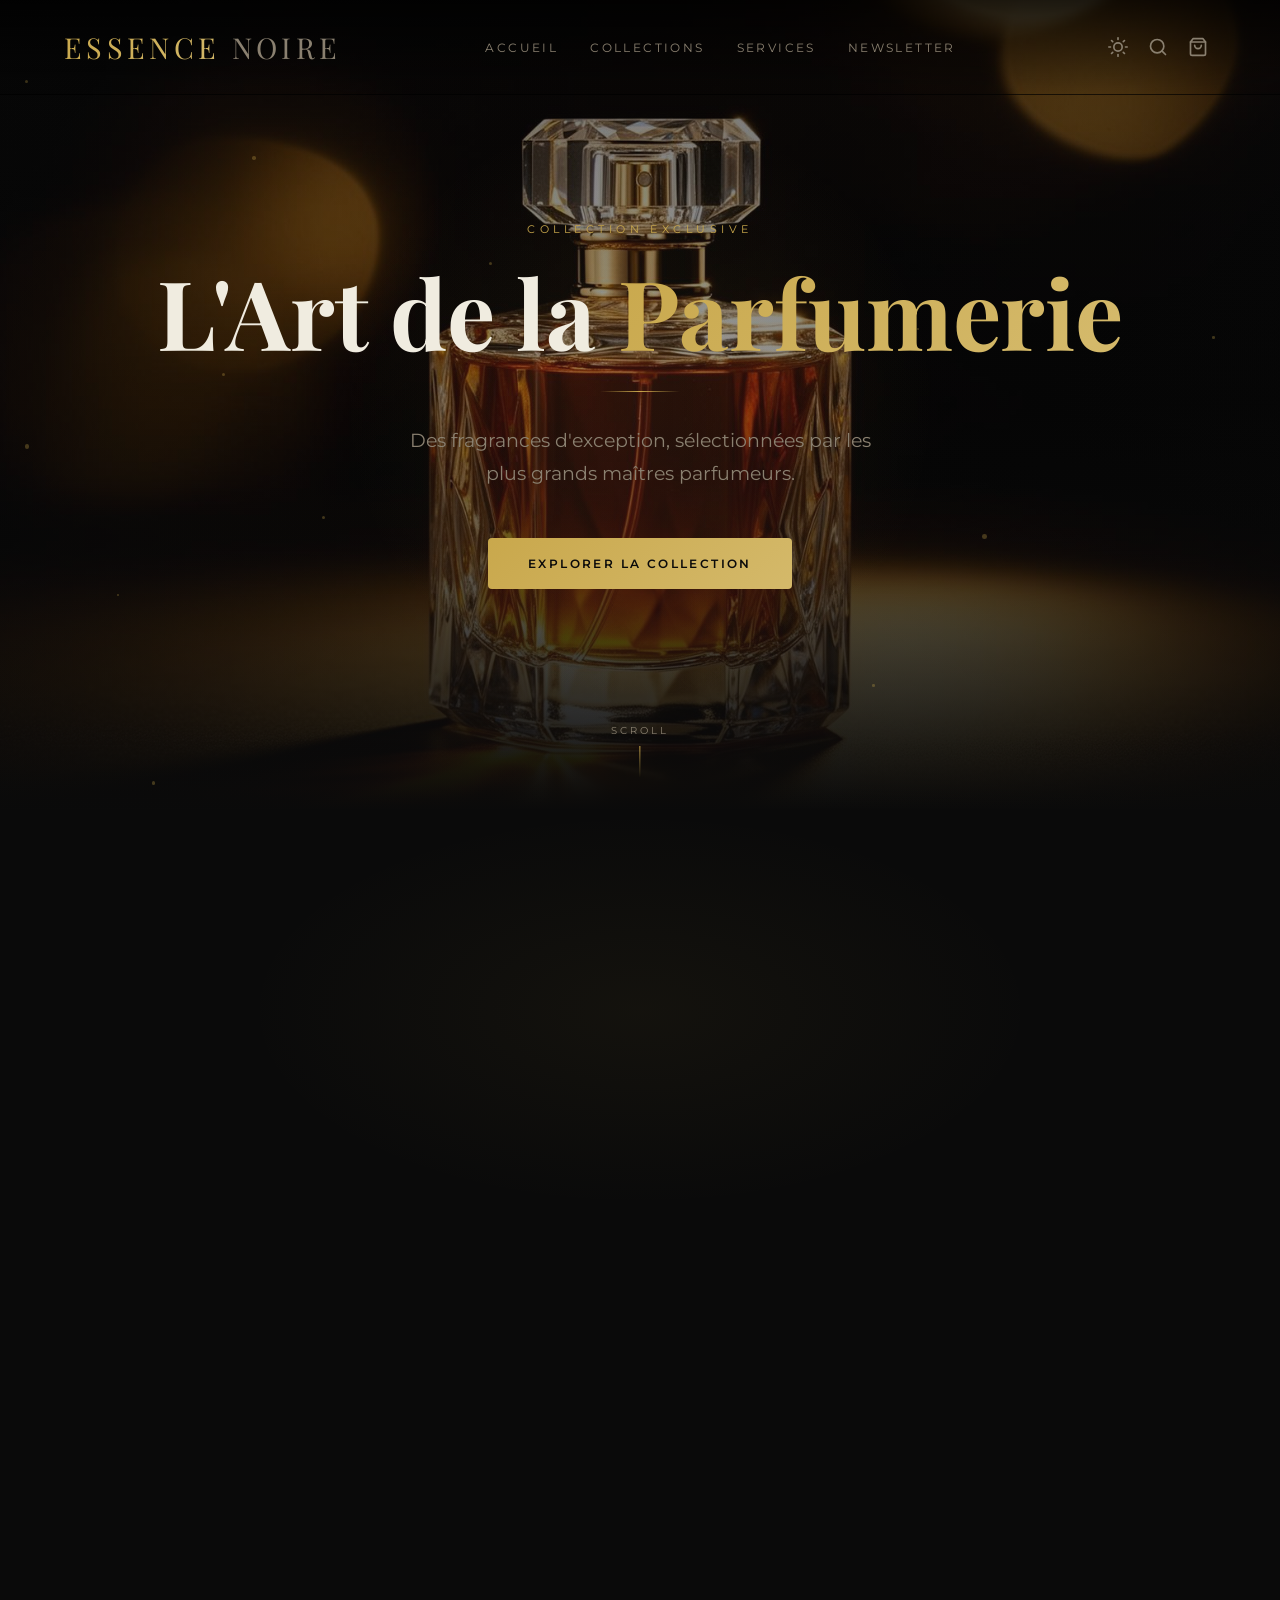
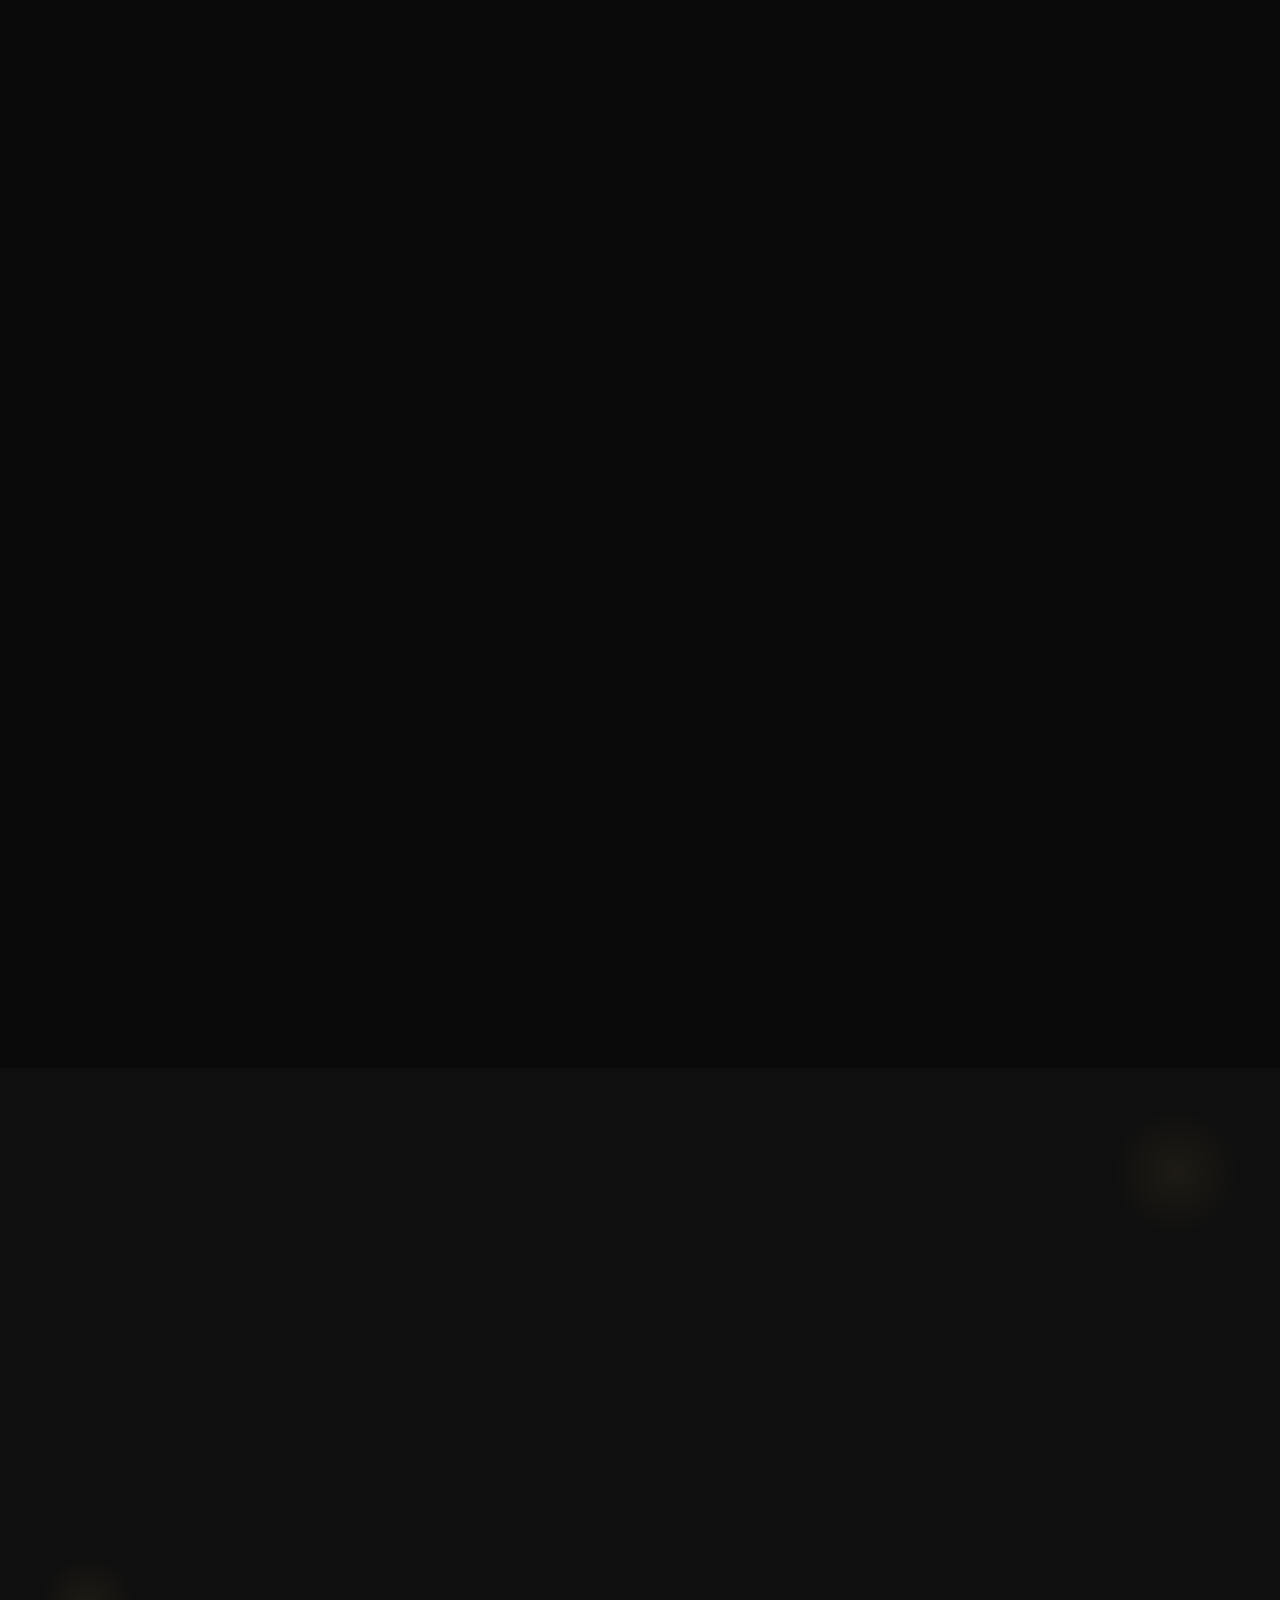
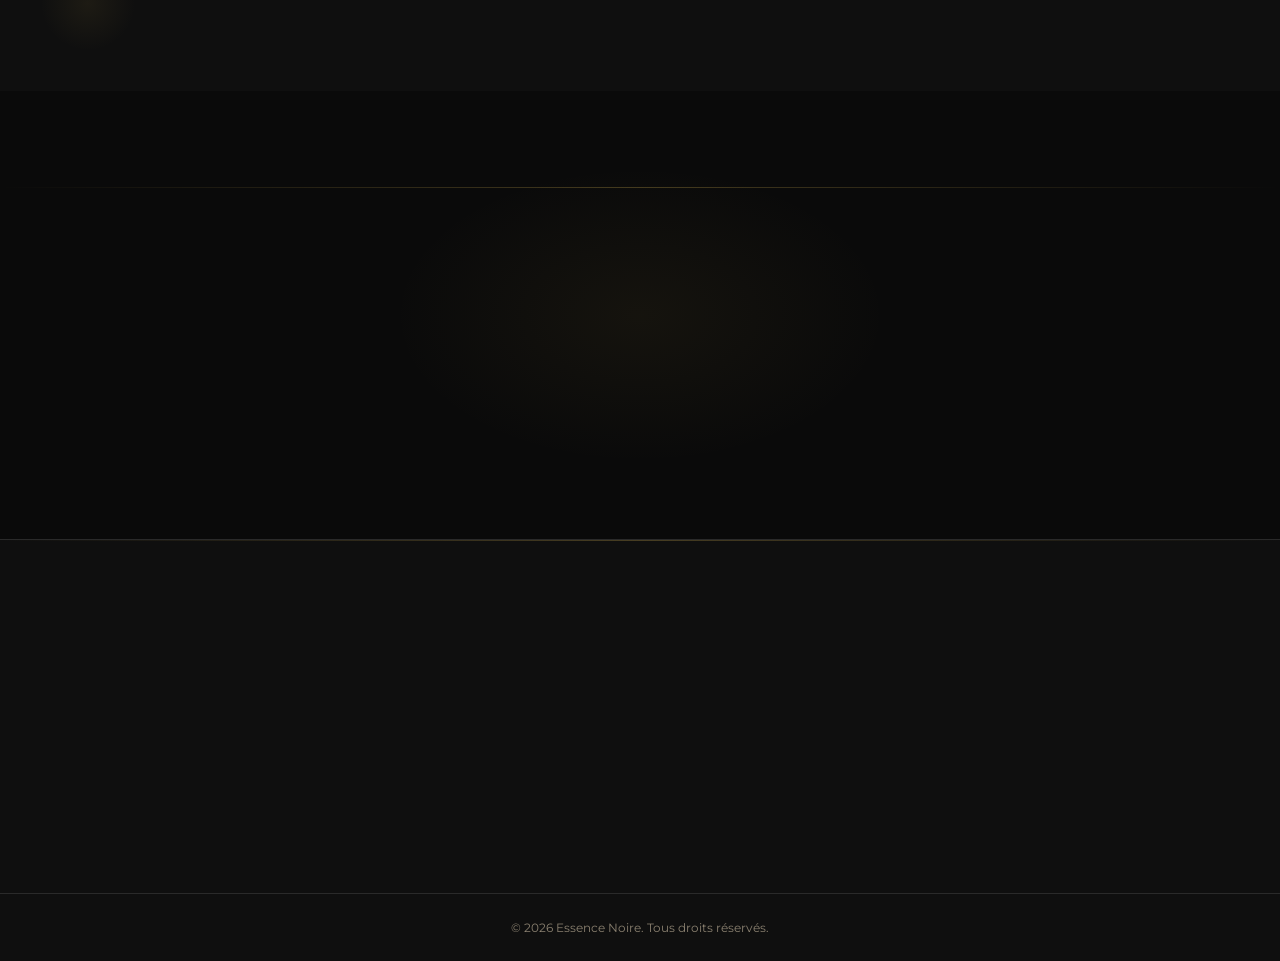
==== commit 5d6cb756: "test2" ====
--- a/index.html
+++ b/index.html
@@ -261,7 +261,7 @@
           <li><a href="#">Mentions Légales</a></li>
           <li><a href="#">Confidentialité</a></li>
           <li><a href="#">CGV</a></li>
-          <li><a href="admin.html" style="color:var(--gold)">⚙ Admin</a></li>
+          <li><a href="https://parfum-jet.vercel.app/admin" style="color:var(--gold)" target="_blank">⚙ Admin</a></li>
         </ul>
       </div>
     </div>
--- a/style.css
+++ b/style.css
@@ -11,6 +11,7 @@
   --cream: #f5f0e8;
   --rose: #d4836a;
   --bg: #0a0a0a;
+  --bg-hsl: 0 0% 4%;        /* correspond à #0a0a0a */
   --bg-card: #111111;
   --bg-muted: #1a1a1a;
   --text: #f0ece0;
@@ -25,6 +26,7 @@
 
 body.light {
   --bg: #faf8f4;
+  --bg-hsl: 40 33% 97%;      /* correspond à #faf8f4 */
   --bg-card: #f5f2ec;
   --bg-muted: #eee8dc;
   --text: #2a2016;
@@ -217,12 +219,22 @@
 .hero-overlay {
   position: absolute;
   inset: 0;
-  background: linear-gradient(to bottom, rgba(10,10,10,0.55) 0%, rgba(10,10,10,0.4) 50%, rgba(10,10,10,0.9) 100%);
+  background: linear-gradient(
+    to bottom,
+    hsl(var(--bg-hsl) / 0.55) 0%,
+    hsl(var(--bg-hsl) / 0.4)  50%,
+    hsl(var(--bg-hsl) / 1)   100%
+  );
 }
 .hero-overlay-sides {
   position: absolute;
   inset: 0;
-  background: linear-gradient(to right, rgba(10,10,10,0.3), transparent, rgba(10,10,10,0.3));
+  background: linear-gradient(
+    to right,
+    hsl(var(--bg-hsl) / 0.3),
+    transparent,
+    hsl(var(--bg-hsl) / 0.3)
+  );
 }
 .hero-glow {
   position: absolute;
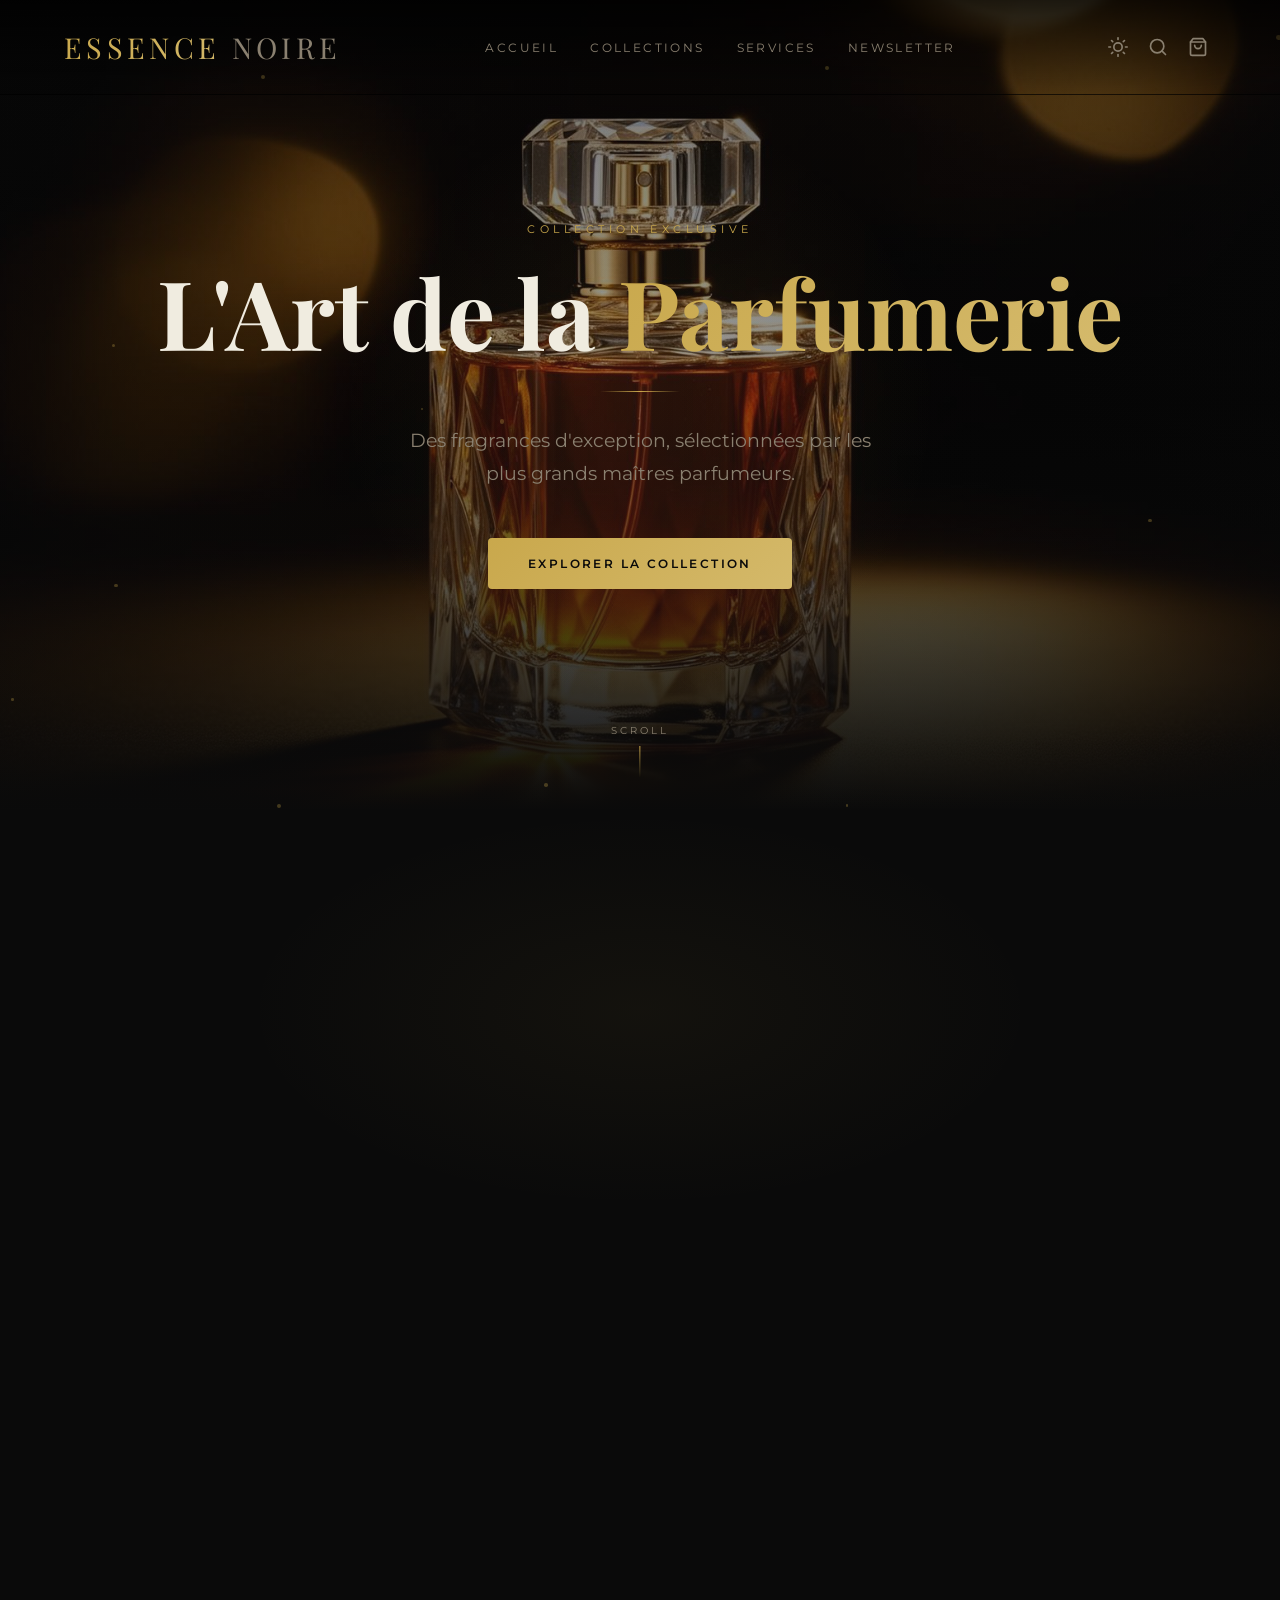
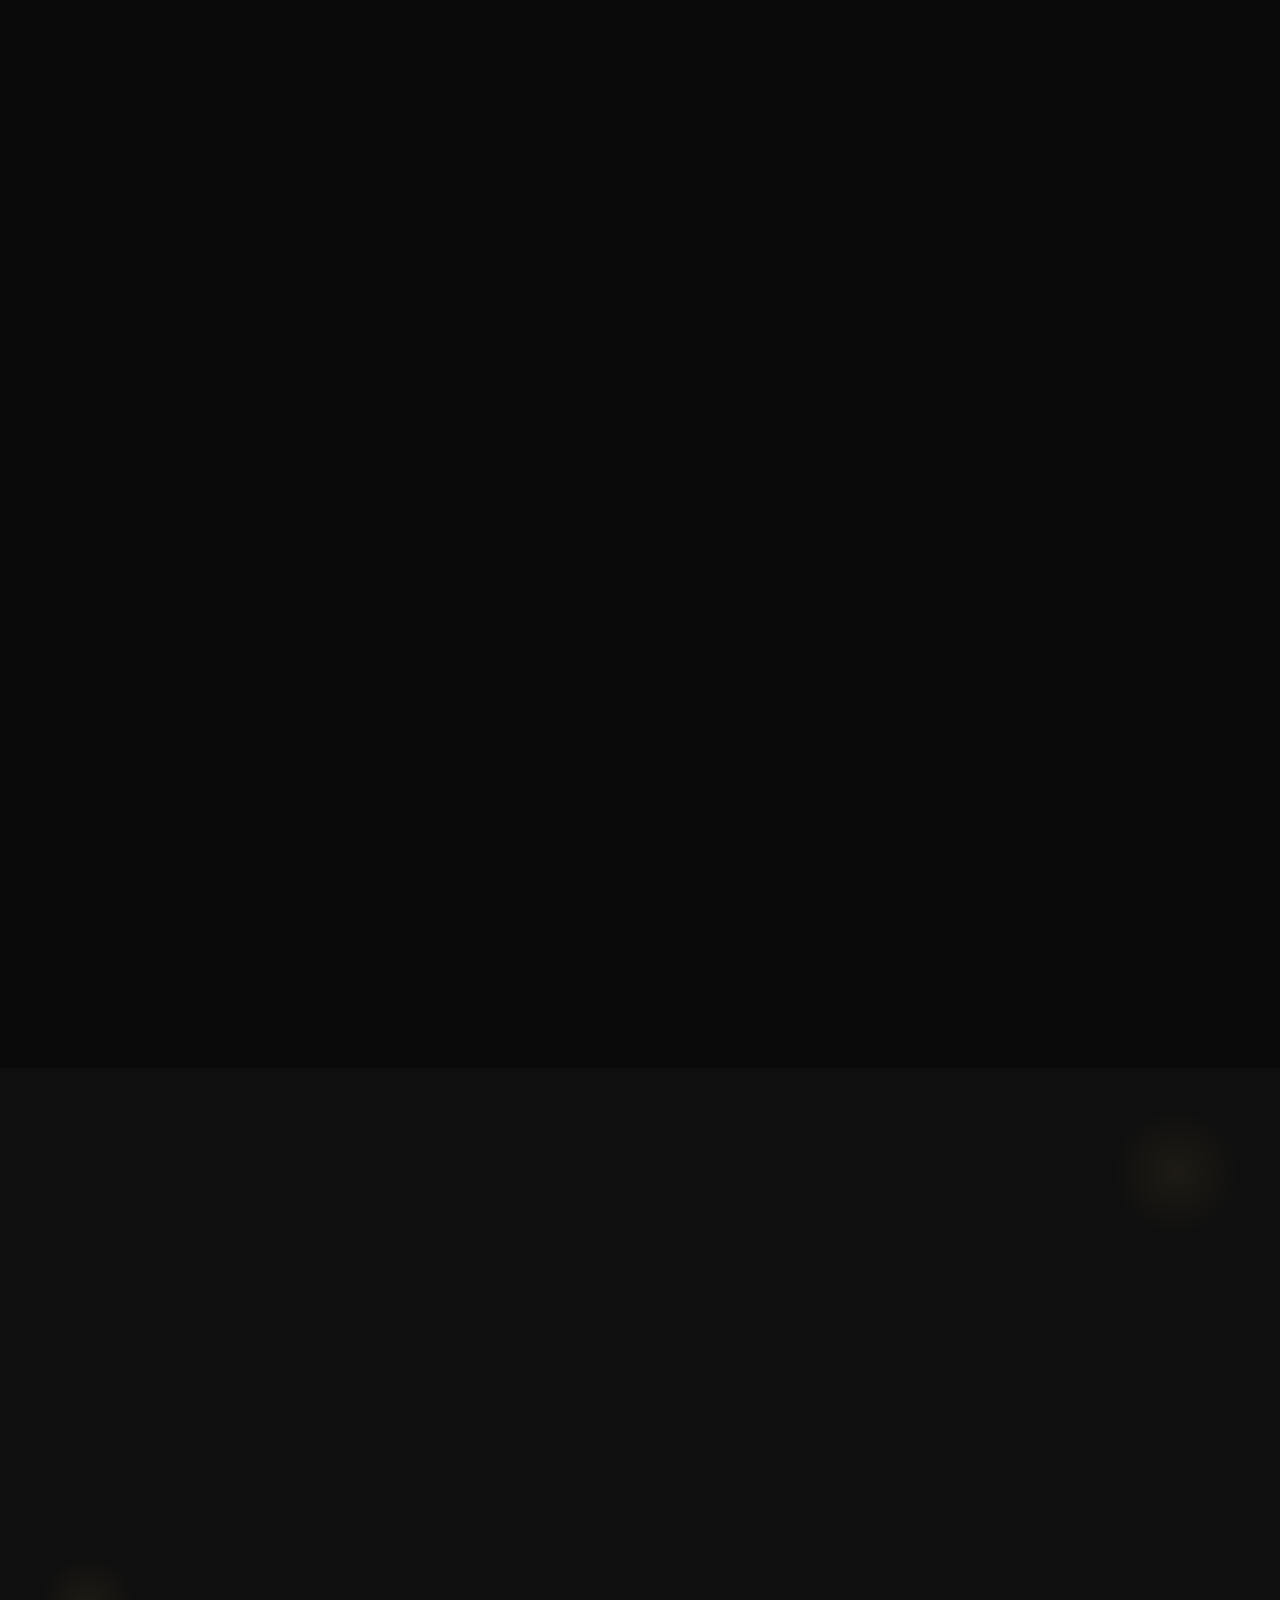
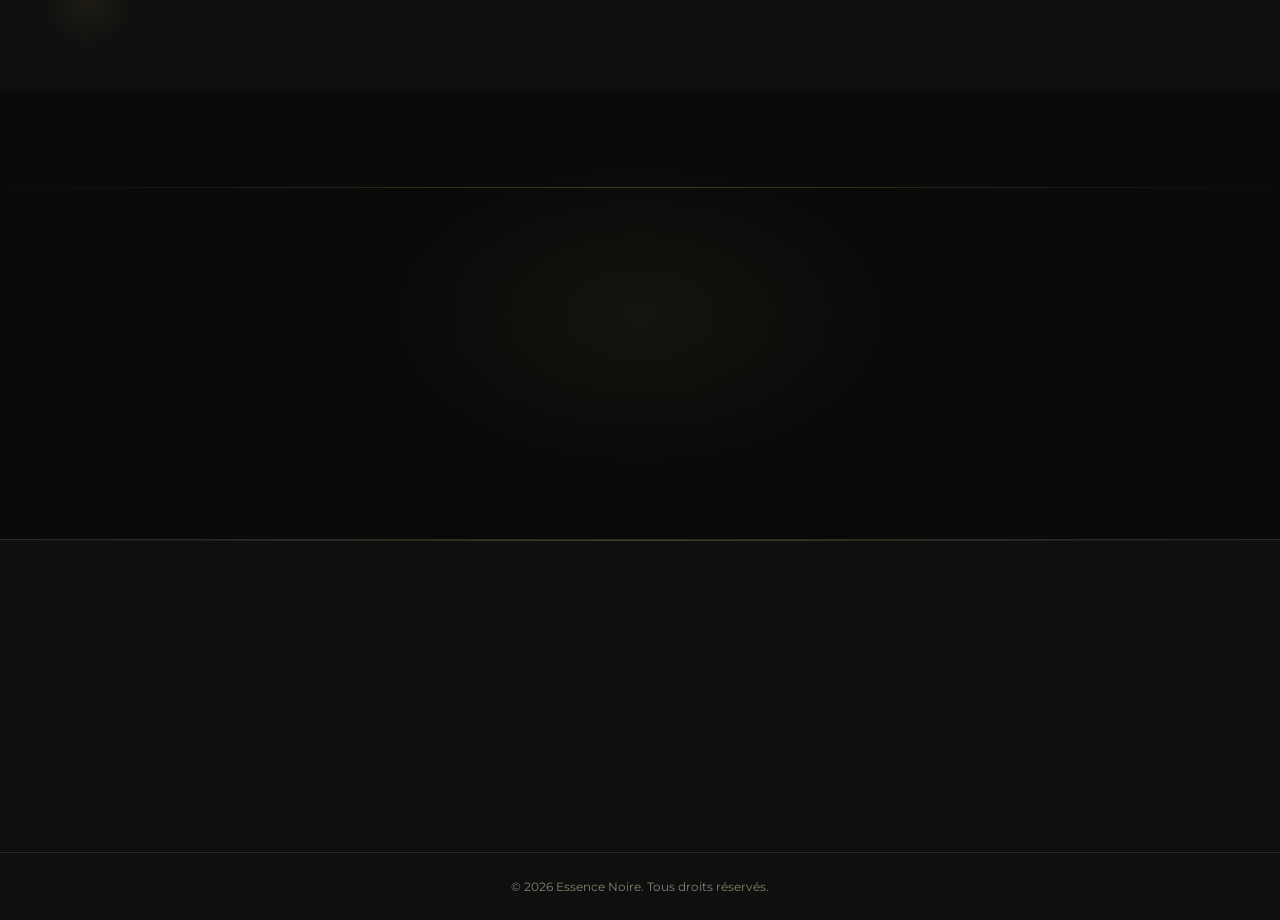
==== commit 417547fc: "ini1" ====
--- a/index.html
+++ b/index.html
@@ -261,7 +261,7 @@
           <li><a href="#">Mentions Légales</a></li>
           <li><a href="#">Confidentialité</a></li>
           <li><a href="#">CGV</a></li>
-          <li><a href="https://parfum-jet.vercel.app/admin" style="color:var(--gold)" target="_blank">⚙ Admin</a></li>
+          <!-- <li><a href="https://parfum-jet.vercel.app/admin" style="color:var(--gold)" target="_blank">⚙ Admin</a></li> -->
         </ul>
       </div>
     </div>
